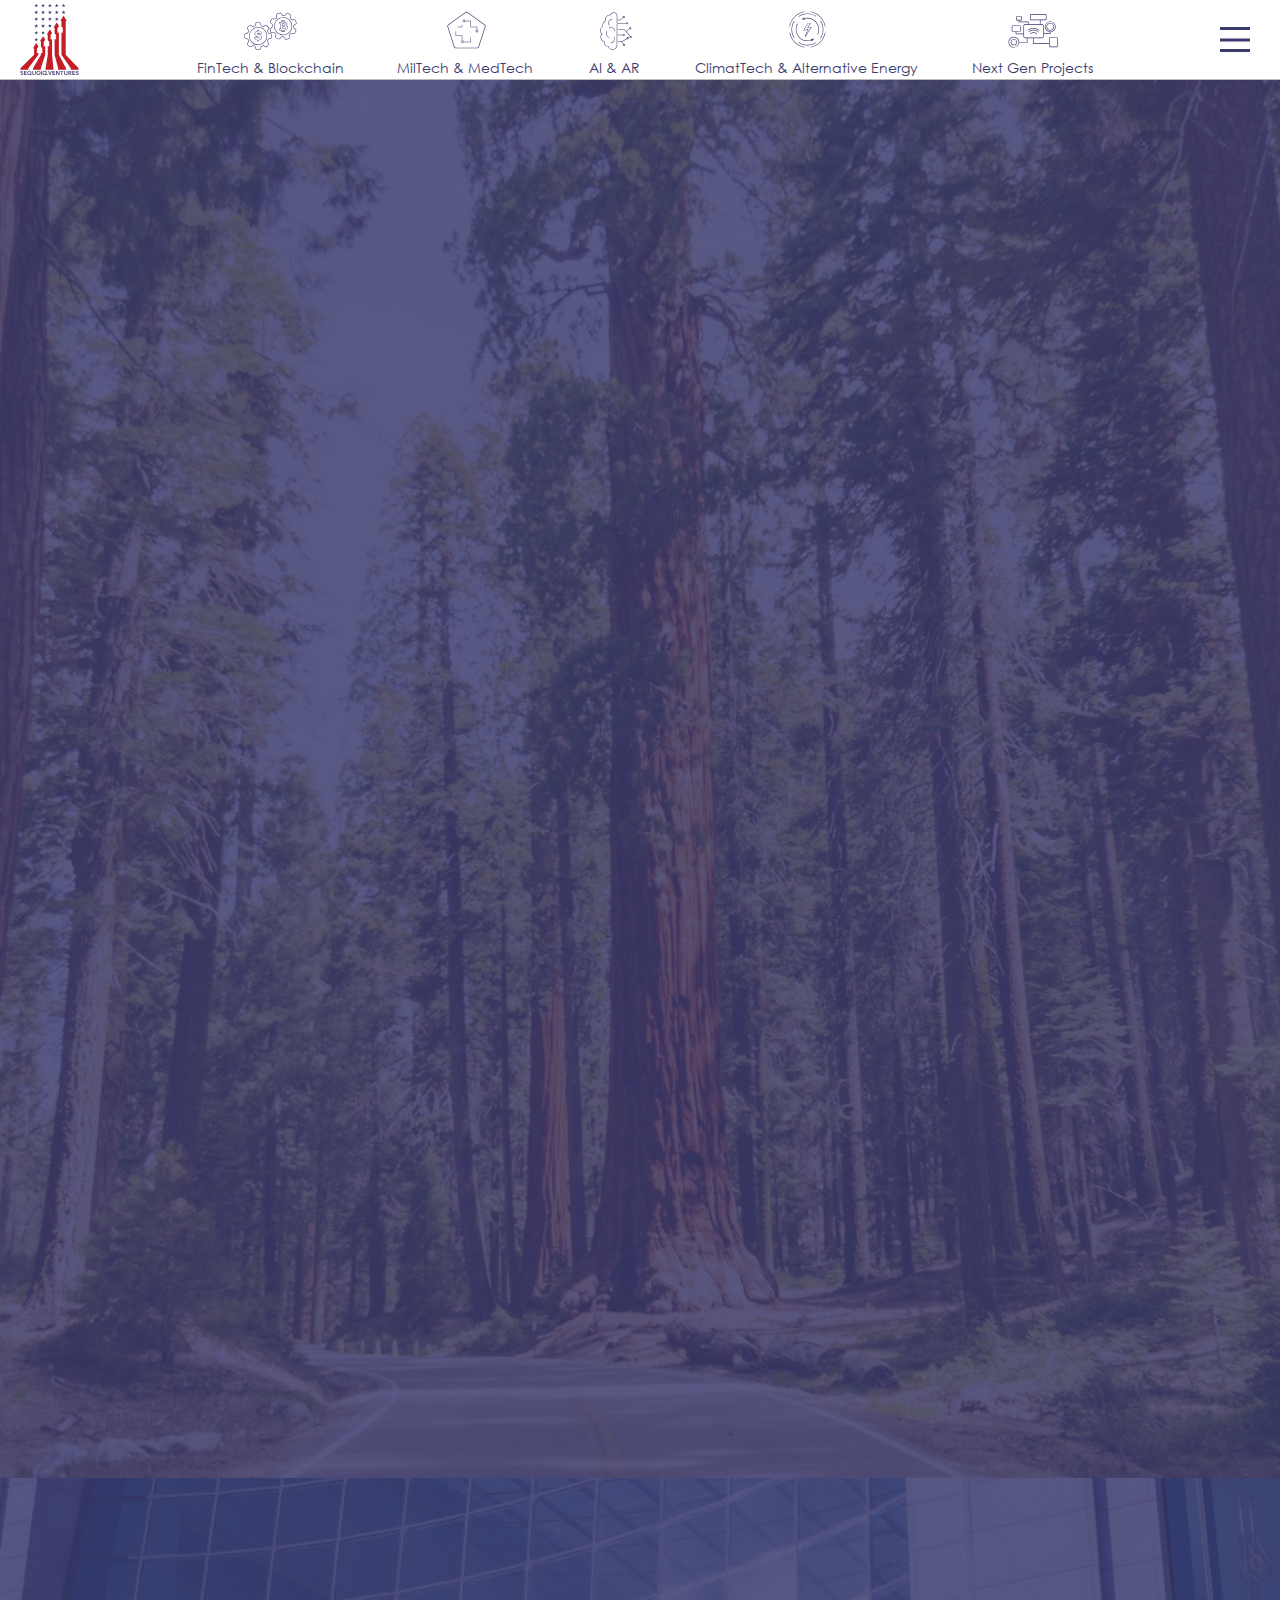
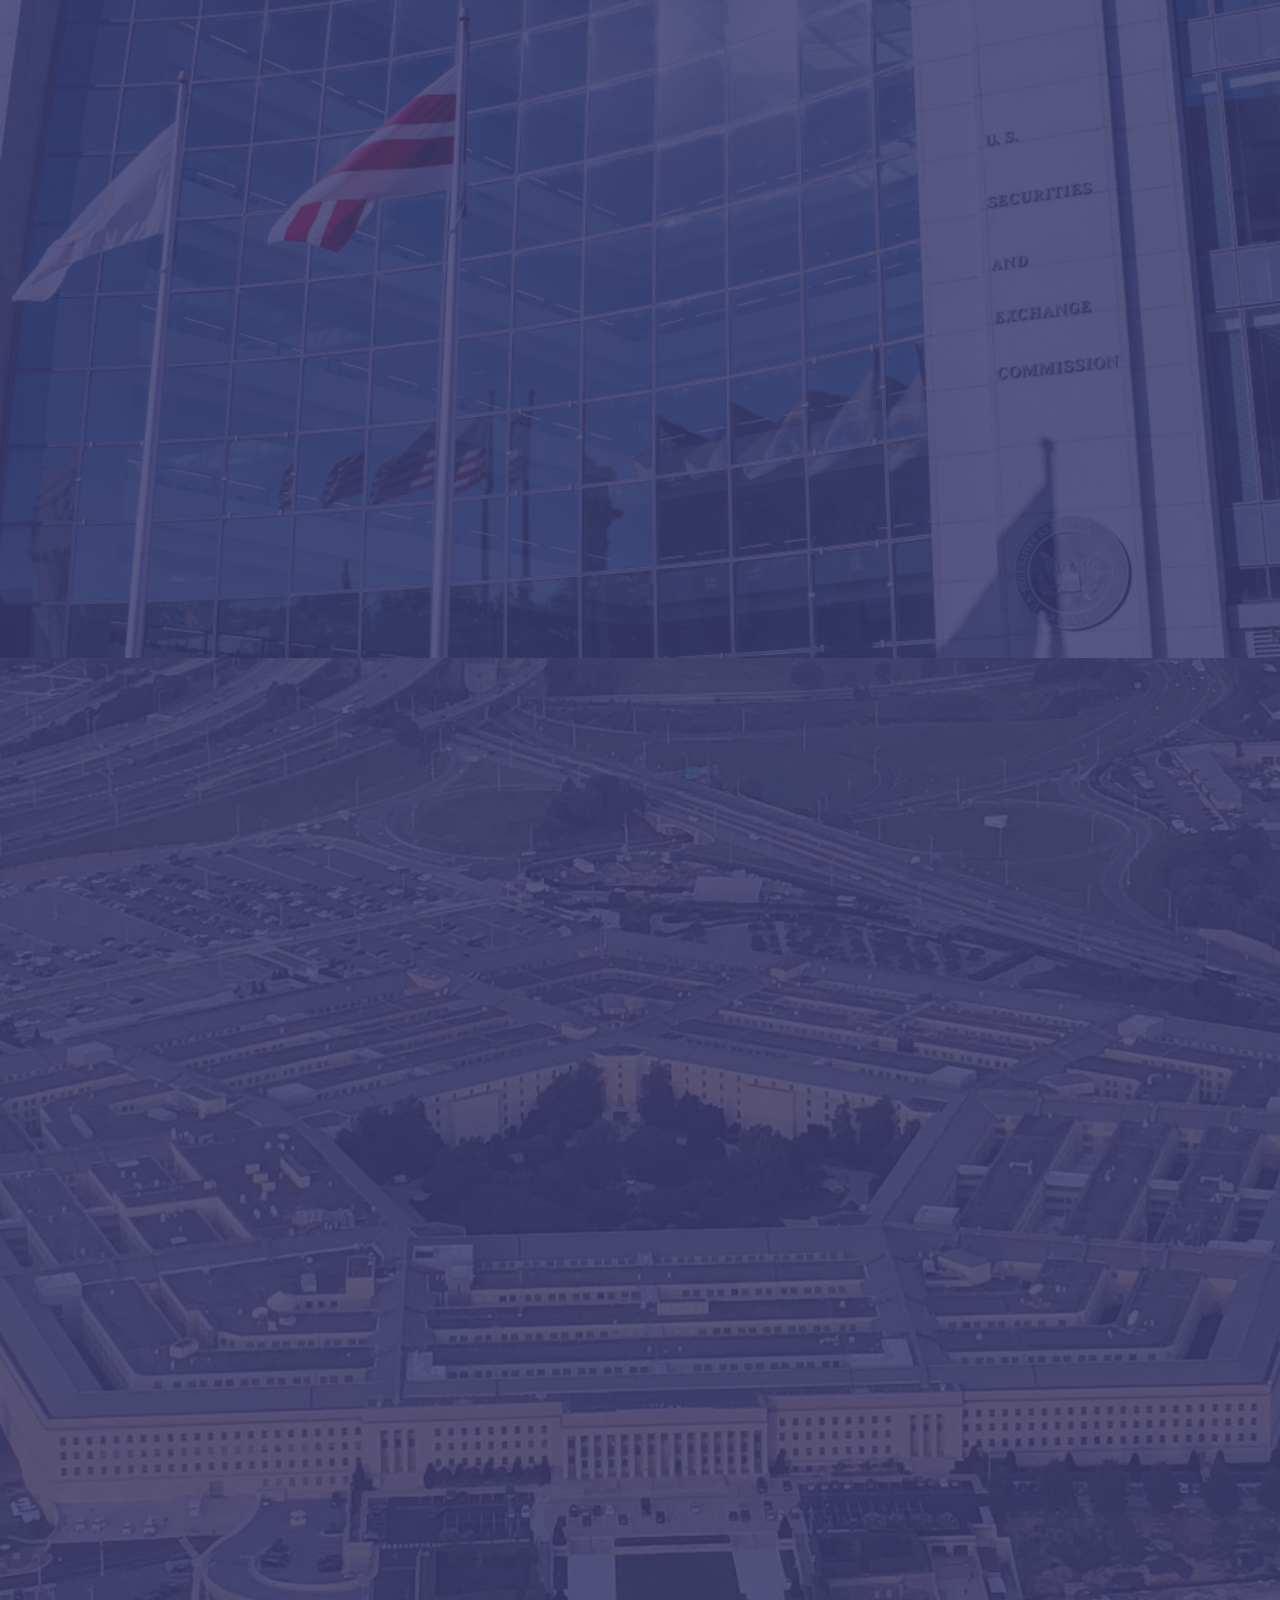
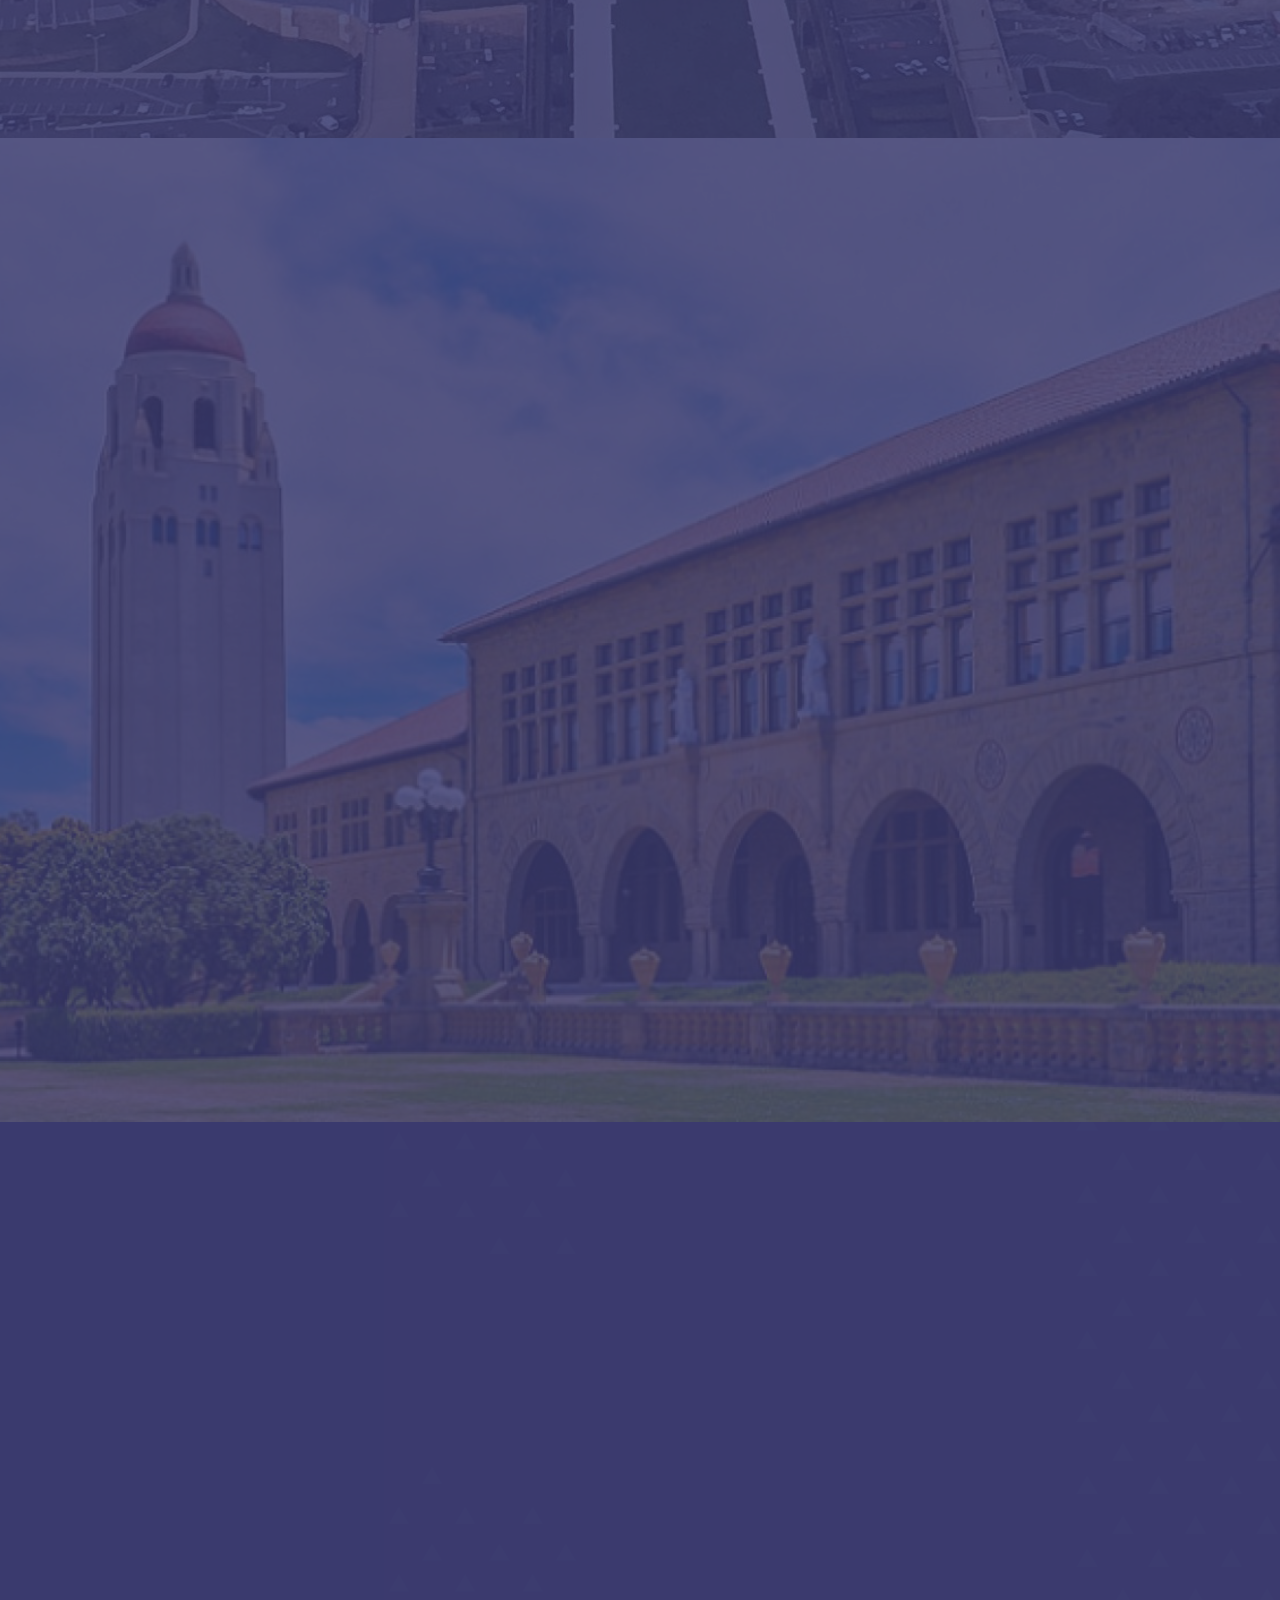
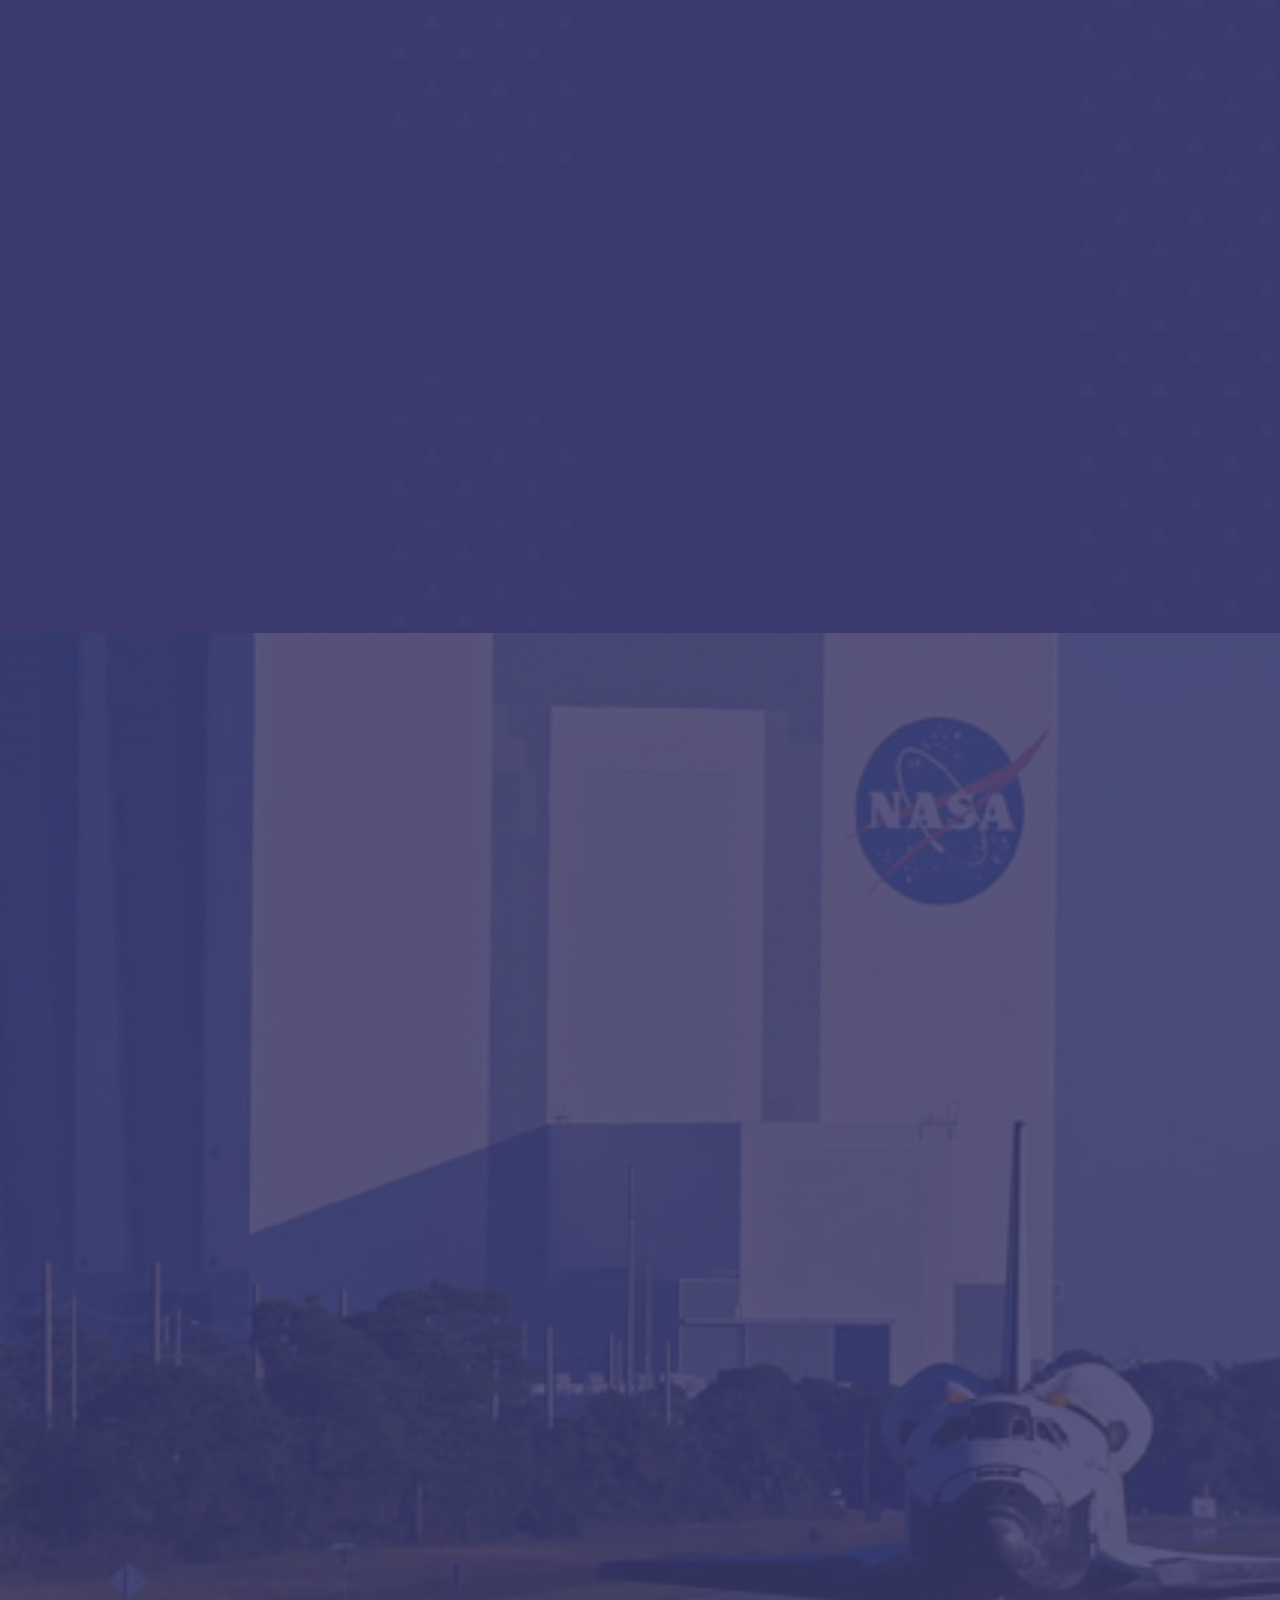
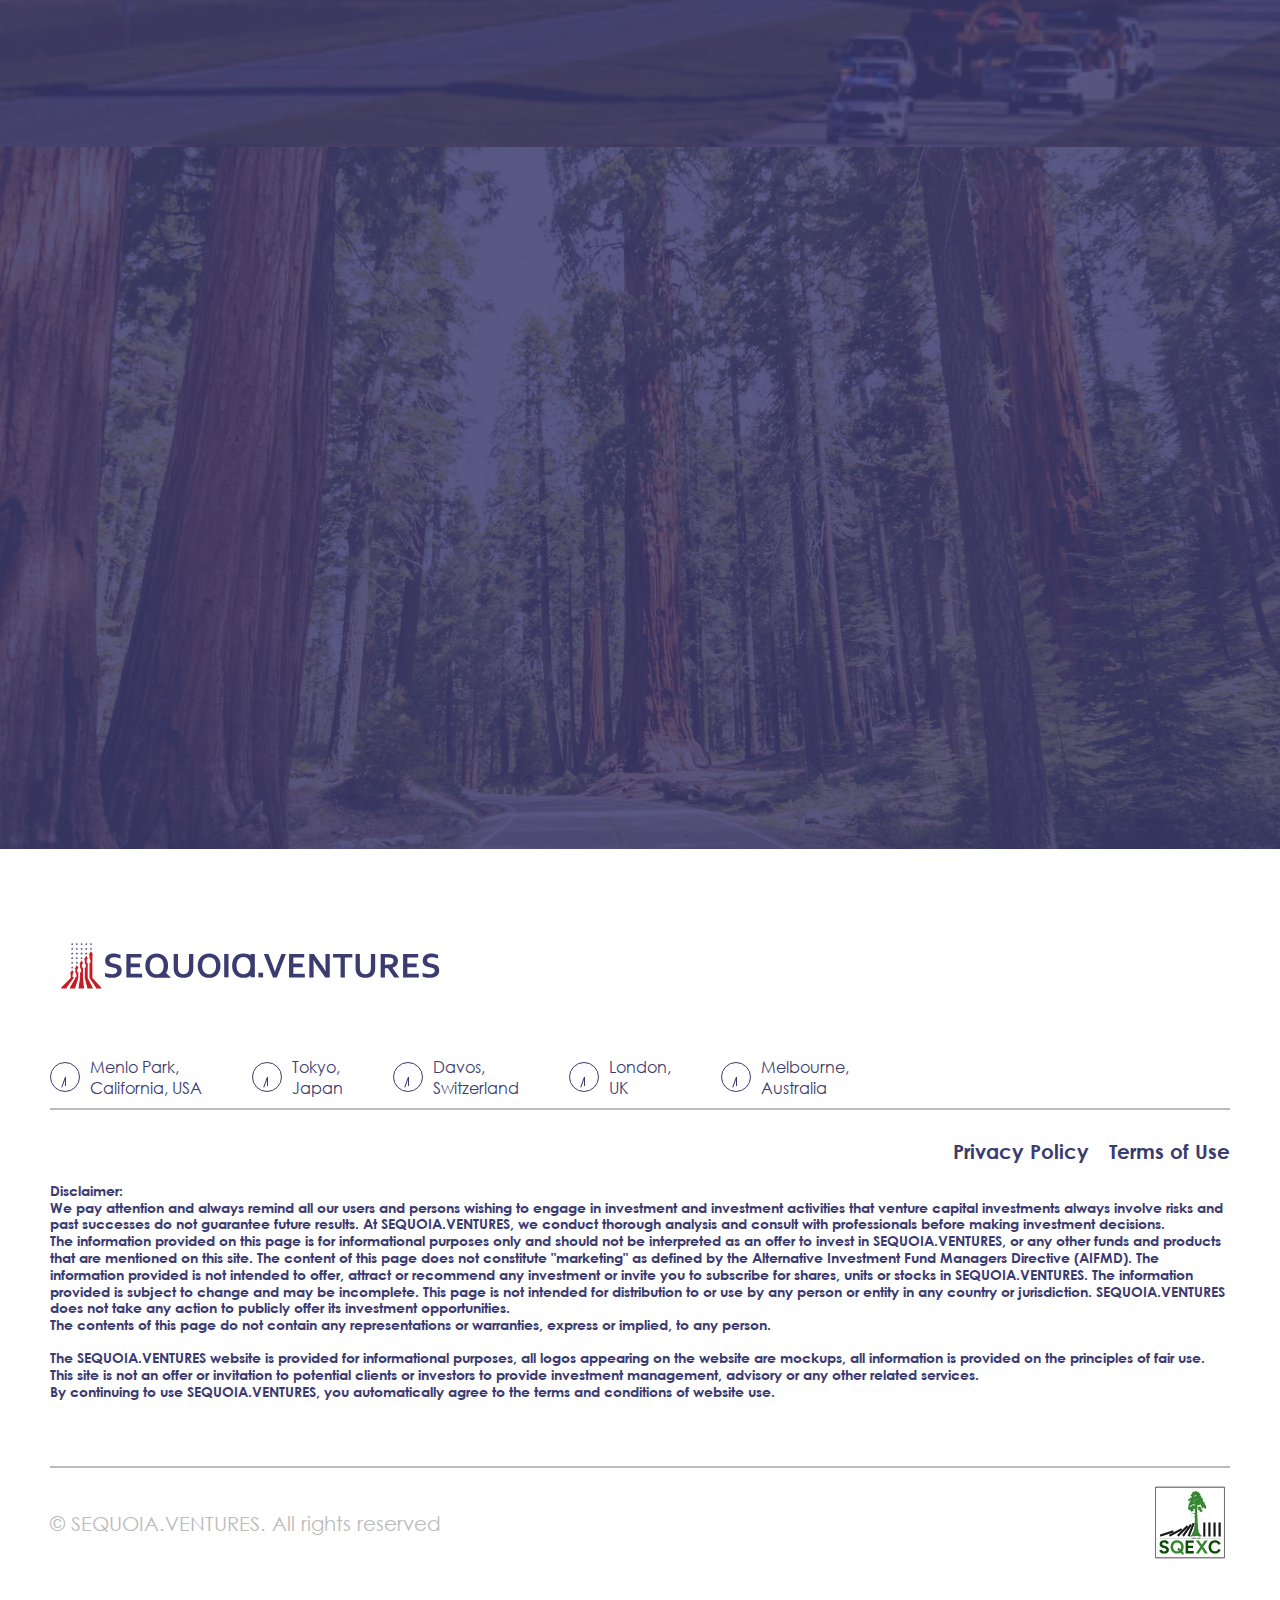
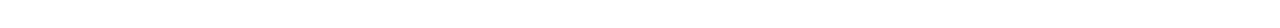
==== index.html @ 162b8d9d "fixed anchor / mobile-logo/ and red lines" ====
<!DOCTYPE html>
<html lang="en">

<head>
    <meta charset="UTF-8">
    <meta name="viewport" content="width=device-width, initial-scale=1.0">
    <title>Sequoia.Ventures</title>
    <link rel="stylesheet" href="./style.css">
</head>

<body class="homePage">
    <div class="wrapper">
        <div id='burgerMenu' class="burger-menu">
            <ul class="burger-menu__list">
                <li class="burger-menu__item"><a href="./about.html">About</a></li>
                <li class="burger-menu__item"><a href="./">Home</a></li>
                <li class="burger-menu__item"><a href="./principles.html">Principles</a></li>
                <li class="burger-menu__item"><a href="./portfolio.html">Portfolio</a></li>
                <li class="burger-menu__item"><a href="./contact.html">Contact</a></li>
            </ul>
        </div>
        <div id="scrollBar">
            <span></span>
        </div>
        <header class="header">
            <div class="container">
                <a href='./index.html' class="header-logo">
                    <img class="header-logo__pc" src="./img/logo/logo_sequoia.ventures_1.svg" alt="logo">
                    <img class="header-logo__mobile" src="./img/logo/logo_sequoia.ventures.svg" alt="logo">
                </a>
                <div class="header-nav">
                    <ul class="header-nav__list">
                        <li class="header-nav__item header-fintech">
                                <div class="header-nav__item_img">
                                    <?xml version="1.0" encoding="utf-8"?>
                                    <svg version="1.1" id="Слой_1" xmlns="http://www.w3.org/2000/svg"
                                        xmlns:xlink="http://www.w3.org/1999/xlink" x="0px" y="0px" viewBox="0 0 128 128"
                                        style="enable-background:new 0 0 128 128;" xml:space="preserve">
                                        <g>
                                            <g>
                                                <path class="st0" d="M35.4,55.87c-0.01,0-0.01,0-0.02,0c-5.73,0-11.08,2.17-15.06,6.11c-3.99,3.95-6.19,9.25-6.2,14.94
                                                c0,5.6,2.18,10.87,6.16,14.84c3.97,3.97,9.25,6.16,14.85,6.16l0,0c11.61,0,21.05-9.42,21.05-21
                                                C56.18,65.32,46.86,55.88,35.4,55.87z M35.12,96.64c-5.26,0-10.22-2.05-13.95-5.78c-3.73-3.73-5.78-8.68-5.78-13.94
                                                c0-5.34,2.07-10.32,5.82-14.03c3.75-3.7,8.78-5.74,14.17-5.74c0.01,0,0.01,0,0.02,0c10.76,0.01,19.51,8.88,19.5,19.77
                                                C54.9,87.79,46.02,96.64,35.12,96.64z" />
                                                <path class="st0"
                                                    d="M65.71,71.38c-0.91-0.28-1.82-0.57-2.73-0.85c-1.02-0.33-2.05-0.65-3.08-0.96c-0.28-0.08-0.41-0.19-0.56-0.61
                                                c-0.53-1.44-1.01-2.6-1.51-3.63c-0.14-0.3-0.14-0.45,0.01-0.74c0.93-1.75,1.83-3.51,2.77-5.33c0.1-0.2,0.19-0.41,0.29-0.64
                                                l0.28-0.65l-0.19-0.29c-0.06-0.09-0.12-0.19-0.17-0.28c-0.14-0.25-0.31-0.52-0.54-0.76c-0.78-0.79-1.57-1.58-2.36-2.37
                                                c-0.82-0.81-1.63-1.63-2.44-2.45c-0.79-0.8-1.66-0.93-2.66-0.39s-2.02,1.06-3.03,1.58c-0.79,0.4-1.58,0.81-2.37,1.22
                                                c-0.26,0.14-0.41,0.14-0.69,0.01c-1.2-0.55-2.44-1.06-3.69-1.53c-0.34-0.13-0.46-0.25-0.55-0.53c-0.35-1.16-0.72-2.31-1.08-3.46
                                                l-0.65-2.04c-0.49-1.56-0.91-1.87-2.49-1.88c-2.14-0.01-4.27-0.01-6.4,0c-1.4,0-1.85,0.34-2.28,1.72l-0.54,1.71
                                                c-0.41,1.29-0.82,2.58-1.22,3.88c-0.1,0.34-0.24,0.49-0.57,0.61c-1.18,0.43-2.38,0.93-3.69,1.53c-0.32,0.15-0.46,0.13-0.69,0.01
                                                c-0.86-0.46-1.72-0.91-2.58-1.36c-0.96-0.5-1.92-1-2.87-1.51c-1.15-0.62-1.98-0.17-2.47,0.31c-1.54,1.53-3.07,3.06-4.6,4.59
                                                L9.92,56.7c-0.69,0.69-0.8,1.52-0.34,2.39c1.18,2.22,2.06,3.92,2.84,5.53c0.07,0.14,0.08,0.47-0.01,0.73
                                                c-0.43,1.18-0.94,2.42-1.52,3.67c-0.1,0.22-0.32,0.43-0.45,0.48c-1.51,0.52-3.04,0.99-4.57,1.47l-1.13,0.35
                                                c-1.35,0.42-1.72,0.91-1.73,2.28c0,0.82,0,1.63,0,2.45c0,1.39,0.01,2.79-0.02,4.18c-0.02,1.16,0.52,1.89,1.64,2.22
                                                c0.94,0.28,1.88,0.58,2.82,0.88c0.92,0.29,1.83,0.59,2.76,0.86c0.43,0.13,0.61,0.3,0.75,0.72c0.45,1.3,1,2.53,1.48,3.55
                                                c0.13,0.29,0.13,0.44,0,0.69c-0.41,0.76-0.8,1.53-1.2,2.3c-0.53,1.03-1.06,2.07-1.62,3.09C9.08,95.56,9.2,96.43,10,97.22
                                                c1.61,1.58,3.21,3.18,4.79,4.8c0.8,0.83,1.7,0.95,2.73,0.39c1.55-0.85,3.29-1.74,5.45-2.81c0.1-0.05,0.35-0.06,0.5-0.01
                                                c1.3,0.5,2.59,1.04,3.82,1.6c0.2,0.09,0.39,0.29,0.43,0.4c0.65,1.92,1.28,3.88,1.86,5.85c0.32,1.09,1.01,1.58,2.16,1.6
                                                c2.29-0.03,4.58-0.03,6.86,0c0.01,0,0.03,0,0.04,0c1.07,0,1.74-0.51,2.06-1.56c0.69-2.3,1.28-4.16,1.86-5.85
                                                c0.04-0.13,0.26-0.36,0.47-0.46c0.6-0.28,1.21-0.53,1.82-0.78c0.63-0.26,1.26-0.51,1.88-0.8c0.28-0.13,0.41-0.12,0.68,0.02
                                                c1.41,0.75,2.83,1.48,4.25,2.21l0.95,0.49c1.41,0.73,1.96,0.64,3.08-0.48c0.67-0.67,1.33-1.34,1.99-2.01
                                                c0.85-0.87,1.7-1.73,2.57-2.59c0.81-0.79,0.94-1.66,0.41-2.65c-0.97-1.79-1.91-3.62-2.81-5.46c-0.06-0.11-0.06-0.42,0.03-0.65
                                                c0.22-0.6,0.47-1.2,0.72-1.79c0.26-0.62,0.52-1.24,0.75-1.87c0.13-0.35,0.26-0.48,0.59-0.58c0.89-0.27,1.78-0.55,2.66-0.83
                                                c1.02-0.33,2.04-0.65,3.07-0.95c1.07-0.32,1.59-1,1.58-2.09c-0.02-2.31-0.02-4.63,0-6.94C67.26,72.38,66.74,71.69,65.71,71.38z
                                                M65.32,81.22c-1.03,0.31-2.06,0.63-3.09,0.96c-0.88,0.28-1.76,0.56-2.64,0.83c-0.72,0.22-1.15,0.64-1.42,1.37
                                                c-0.22,0.61-0.48,1.21-0.73,1.81c-0.26,0.61-0.51,1.22-0.74,1.84c-0.17,0.45-0.23,1.14,0.02,1.65c0.9,1.85,1.85,3.7,2.83,5.51
                                                c0.27,0.49,0.23,0.73-0.18,1.13c-0.87,0.86-1.73,1.73-2.59,2.6c-0.66,0.67-1.32,1.34-1.98,2c-0.71,0.71-0.71,0.71-1.6,0.25
                                                l-0.95-0.49c-1.41-0.73-2.83-1.45-4.23-2.2c-0.62-0.33-1.17-0.34-1.81-0.05c-0.6,0.28-1.21,0.53-1.82,0.78
                                                c-0.63,0.26-1.26,0.51-1.88,0.8c-0.43,0.2-0.95,0.65-1.14,1.2c-0.59,1.71-1.18,3.58-1.88,5.9c-0.15,0.51-0.31,0.66-0.87,0.65
                                                c-1.15-0.01-2.3-0.02-3.45-0.02s-2.3,0.01-3.44,0.02c-0.01,0-0.02,0-0.03,0c-0.53,0-0.74-0.16-0.89-0.69
                                                c-0.59-1.98-1.22-3.96-1.88-5.9c-0.18-0.52-0.68-0.95-1.1-1.14c-1.26-0.58-2.56-1.13-3.89-1.64c-0.47-0.18-1.09-0.15-1.52,0.06
                                                c-2.18,1.08-3.93,1.98-5.5,2.84c-0.53,0.29-0.8,0.25-1.2-0.16c-1.58-1.63-3.19-3.23-4.81-4.82c-0.39-0.38-0.42-0.64-0.15-1.15
                                                c0.56-1.03,1.1-2.07,1.63-3.11c0.39-0.76,0.79-1.53,1.19-2.29c0.32-0.61,0.33-1.17,0.03-1.82c-0.46-1-1-2.19-1.43-3.44
                                                c-0.28-0.8-0.77-1.27-1.59-1.52c-0.92-0.27-1.83-0.57-2.74-0.86c-0.95-0.3-1.89-0.6-2.84-0.89c-0.57-0.17-0.74-0.4-0.73-0.98
                                                c0.02-1.4,0.02-2.8,0.02-4.2c0-0.81,0-1.63,0-2.44c0-0.81,0-0.81,0.83-1.07l1.13-0.35c1.54-0.48,3.08-0.96,4.61-1.48
                                                c0.54-0.19,0.99-0.71,1.19-1.15c0.59-1.28,1.11-2.55,1.55-3.77c0.17-0.47,0.23-1.18-0.03-1.72c-0.79-1.62-1.67-3.34-2.86-5.58
                                                c-0.21-0.39-0.18-0.6,0.11-0.89l0.44-0.44c1.53-1.53,3.06-3.06,4.59-4.59c0.26-0.26,0.49-0.35,0.97-0.09
                                                C17.79,53,18.75,53.5,19.72,54c0.86,0.45,1.72,0.89,2.57,1.35c0.6,0.32,1.16,0.33,1.82,0.03c1.28-0.58,2.45-1.07,3.6-1.49
                                                c0.71-0.26,1.13-0.7,1.35-1.43c0.39-1.29,0.8-2.58,1.21-3.86l0.54-1.71c0.26-0.82,0.26-0.82,1.07-0.83c2.13-0.01,4.27-0.01,6.4,0
                                                c0.97,0,0.97,0,1.28,0.98l0.65,2.05c0.36,1.15,0.73,2.3,1.08,3.45c0.2,0.67,0.61,1.09,1.32,1.36c1.22,0.45,2.43,0.96,3.6,1.49
                                                c0.65,0.3,1.21,0.28,1.82-0.04c0.78-0.41,1.57-0.81,2.35-1.22c1.02-0.52,2.04-1.05,3.05-1.59c0.5-0.27,0.76-0.24,1.15,0.16
                                                c0.81,0.83,1.63,1.64,2.45,2.46c0.78,0.78,1.57,1.57,2.35,2.36c0.13,0.13,0.24,0.32,0.35,0.52c0.01,0.01,0.02,0.03,0.02,0.04
                                                l-0.02,0.04c-0.08,0.2-0.16,0.38-0.28,0.61c-0.9,1.75-1.81,3.51-2.73,5.25c-0.34,0.65-0.35,1.23-0.03,1.89
                                                c0.48,0.99,0.94,2.11,1.46,3.51c0.2,0.54,0.52,1.13,1.39,1.39c1.02,0.31,2.04,0.63,3.06,0.95c0.91,0.29,1.83,0.58,2.75,0.86
                                                c0.5,0.15,0.64,0.33,0.64,0.8c-0.02,2.32-0.02,4.64,0.01,6.97C65.99,80.88,65.84,81.07,65.32,81.22z" />
                                                <path class="st0"
                                                    d="M40.52,73.63c-1-0.41-2.65-0.88-4.92-1.4c-1.29-0.3-1.53-0.51-1.55-0.53c-0.12-0.12-0.18-0.26-0.18-0.44
                                                c0-0.25,0-0.78,1.41-0.78c1.31,0,2.14,0.56,2.56,1.71l0.17,0.47l5.73-1.86l0.12-0.04l-0.18-0.5c-1.05-2.97-3.25-4.74-6.54-5.25
                                                v-2.77h-4.02v2.85c-1.97,0.38-3.48,1.21-4.49,2.46c-1.08,1.33-1.62,2.88-1.62,4.6c0,1.57,0.5,2.98,1.49,4.19
                                                c1,1.23,3.23,2.19,6.8,2.95c0.99,0.21,1.43,0.42,1.62,0.56c0.21,0.15,0.3,0.34,0.3,0.62c0,0.18,0,0.74-1.69,0.74
                                                c-1.64,0-2.63-0.69-3.03-2.11l-0.13-0.46l-6.46,1.25l0.14,0.54c0.98,3.7,3.36,5.88,7.06,6.48v2.87h4.02v-2.86
                                                c2.1-0.32,3.8-1.11,5.05-2.34c1.36-1.34,2.04-3.02,2.04-5c0-1.41-0.36-2.66-1.06-3.71C42.48,74.83,41.58,74.08,40.52,73.63z
                                                M36.11,86.01v2.74h-1.95v-2.74l-0.45-0.06c-3.37-0.42-5.5-2.13-6.49-5.25l4.44-0.86c0.62,1.6,1.92,2.42,3.88,2.42
                                                c2.25,0,2.73-0.97,2.73-1.78c0-0.61-0.25-1.11-0.73-1.46c-0.4-0.29-1.06-0.53-2.02-0.73c-3.29-0.7-5.38-1.57-6.22-2.59
                                                c-0.84-1.02-1.26-2.21-1.26-3.54c0-1.48,0.47-2.81,1.39-3.95s2.36-1.87,4.28-2.17l0.44-0.07v-2.69h1.95v2.65l0.46,0.05
                                                c2.97,0.34,4.92,1.7,5.95,4.13l-3.9,1.27c-0.63-1.28-1.75-1.93-3.34-1.93c-2.13,0-2.45,1.13-2.45,1.81c0,0.45,0.16,0.84,0.48,1.17
                                                c0.21,0.22,0.62,0.48,2.06,0.82c2.21,0.5,3.81,0.96,4.76,1.35c0.88,0.36,1.62,0.99,2.2,1.86c0.59,0.87,0.88,1.93,0.88,3.13
                                                c0,1.71-0.57,3.11-1.74,4.26c-1.17,1.16-2.82,1.87-4.9,2.11L36.11,86.01z" />
                                                <path class="st0" d="M118.84,53.12c0-0.33,0.06-0.47,0.32-0.67c1.58-1.19,3.15-2.4,4.78-3.65c0.18-0.14,0.35-0.29,0.53-0.46
                                                l0.53-0.47l-0.05-0.34c-0.02-0.11-0.03-0.22-0.04-0.33c-0.03-0.28-0.06-0.6-0.17-0.92c-0.37-1.05-0.75-2.1-1.13-3.14
                                                c-0.39-1.08-0.79-2.17-1.17-3.25c-0.37-1.06-1.11-1.54-2.24-1.48c-1.14,0.06-2.27,0.1-3.41,0.14c-0.89,0.03-1.78,0.06-2.66,0.1
                                                c-0.29,0.01-0.43-0.05-0.63-0.29c-0.85-1.01-1.76-2-2.69-2.95c-0.25-0.26-0.31-0.42-0.27-0.72c0.17-1.2,0.33-2.4,0.49-3.6
                                                l0.28-2.12c0.22-1.62-0.03-2.08-1.46-2.76c-1.93-0.91-3.86-1.82-5.8-2.72c-1.27-0.59-1.82-0.48-2.8,0.58l-1.21,1.31
                                                c-0.92,0.99-1.84,1.99-2.75,2.99c-0.24,0.27-0.42,0.34-0.78,0.31c-1.25-0.11-2.55-0.17-3.99-0.19c-0.35,0-0.47-0.08-0.63-0.28
                                                c-0.58-0.78-1.17-1.55-1.76-2.33c-0.66-0.86-1.31-1.72-1.95-2.59c-0.78-1.06-1.72-1-2.37-0.77c-2.04,0.73-4.08,1.47-6.11,2.2
                                                l-0.58,0.21c-0.91,0.33-1.37,1.03-1.32,2.02c0.13,2.51,0.2,4.43,0.22,6.21c0,0.16-0.13,0.46-0.32,0.65
                                                c-0.89,0.89-1.88,1.79-2.93,2.68c-0.18,0.16-0.47,0.26-0.61,0.24c-1.59-0.17-3.18-0.39-4.76-0.61l-1.18-0.16
                                                c-1.4-0.19-1.95,0.1-2.53,1.33c-0.35,0.74-0.69,1.48-1.04,2.22c-0.59,1.26-1.18,2.53-1.79,3.78c-0.51,1.04-0.33,1.93,0.54,2.71
                                                c0.73,0.66,1.46,1.33,2.18,2c0.71,0.66,1.41,1.31,2.13,1.95c0.34,0.3,0.42,0.53,0.38,0.97c-0.14,1.37-0.17,2.71-0.17,3.85
                                                c0,0.32-0.06,0.45-0.29,0.62c-0.69,0.52-1.38,1.05-2.06,1.57c-0.92,0.71-1.84,1.42-2.78,2.11c-0.93,0.68-1.19,1.52-0.8,2.57
                                                c0.79,2.12,1.56,4.25,2.3,6.38c0.38,1.09,1.13,1.58,2.3,1.51c1.77-0.11,3.71-0.18,6.13-0.23c0.11,0,0.35,0.09,0.46,0.2
                                                c0.97,1,1.9,2.04,2.77,3.07c0.14,0.17,0.23,0.43,0.22,0.54c-0.22,2.01-0.49,4.06-0.8,6.08c-0.17,1.12,0.24,1.86,1.28,2.37
                                                c2.08,0.95,4.15,1.92,6.21,2.92c0.01,0.01,0.03,0.01,0.04,0.02c0.97,0.45,1.8,0.28,2.52-0.54c1.6-1.79,2.93-3.22,4.17-4.5
                                                c0.1-0.1,0.39-0.22,0.62-0.21c0.66,0,1.32,0.04,1.98,0.07c0.68,0.03,1.36,0.07,2.04,0.07c0.31,0,0.42,0.06,0.6,0.3
                                                c0.96,1.28,1.93,2.55,2.91,3.81l0.65,0.84c0.97,1.25,1.5,1.41,3,0.87c0.89-0.32,1.77-0.65,2.66-0.97
                                                c1.14-0.42,2.28-0.85,3.42-1.25c1.07-0.38,1.56-1.1,1.49-2.23c-0.12-2.03-0.2-4.09-0.22-6.13c0-0.13,0.13-0.41,0.3-0.57
                                                c0.46-0.45,0.94-0.88,1.42-1.32c0.5-0.45,1-0.9,1.48-1.37c0.27-0.26,0.44-0.33,0.78-0.28c0.92,0.14,1.84,0.26,2.76,0.38
                                                c1.06,0.14,2.12,0.28,3.18,0.44c1.11,0.17,1.86-0.23,2.32-1.22c0.96-2.1,1.95-4.2,2.94-6.29c0.45-0.93,0.27-1.77-0.53-2.49
                                                c-0.71-0.64-1.41-1.28-2.11-1.93c-0.79-0.73-1.58-1.46-2.38-2.18c-0.22-0.2-0.29-0.34-0.25-0.79
                                                C118.8,55.51,118.85,54.26,118.84,53.12z M118.07,58.78c0.8,0.71,1.58,1.44,2.36,2.16c0.7,0.65,1.41,1.3,2.12,1.95
                                                c0.39,0.35,0.44,0.57,0.23,1c-1,2.09-1.99,4.2-2.95,6.31c-0.21,0.46-0.43,0.57-0.97,0.49c-1.07-0.16-2.14-0.3-3.21-0.44
                                                c-0.92-0.12-1.83-0.24-2.74-0.37c-0.74-0.11-1.32,0.09-1.87,0.63c-0.46,0.46-0.95,0.9-1.43,1.33c-0.49,0.44-0.98,0.89-1.46,1.35
                                                c-0.34,0.34-0.69,0.93-0.68,1.5c0.03,2.06,0.11,4.14,0.23,6.19c0.03,0.56-0.11,0.76-0.64,0.95c-1.15,0.41-2.3,0.83-3.45,1.26
                                                c-0.88,0.33-1.76,0.65-2.64,0.97c-0.94,0.34-0.95,0.34-1.56-0.45l-0.65-0.84c-0.97-1.26-1.94-2.52-2.9-3.79
                                                c-0.42-0.56-0.92-0.81-1.62-0.81c-0.66,0-1.32-0.04-1.98-0.07c-0.68-0.03-1.36-0.07-2.04-0.07c-0.48,0-1.14,0.18-1.54,0.6
                                                c-1.26,1.3-2.59,2.74-4.2,4.54c-0.36,0.4-0.56,0.47-1.06,0.22c-1.03-0.5-2.07-1-3.11-1.48c-1.04-0.49-2.08-0.97-3.13-1.45
                                                c-0.01,0-0.02-0.01-0.03-0.01c-0.48-0.23-0.6-0.46-0.52-1c0.31-2.04,0.58-4.1,0.8-6.14c0.06-0.54-0.22-1.15-0.51-1.5
                                                c-0.89-1.05-1.84-2.11-2.83-3.13c-0.35-0.36-0.92-0.6-1.4-0.59c-2.44,0.05-4.4,0.12-6.19,0.23c-0.6,0.04-0.83-0.11-1.02-0.66
                                                c-0.74-2.15-1.52-4.28-2.31-6.41c-0.19-0.51-0.11-0.76,0.36-1.1c0.94-0.69,1.87-1.41,2.8-2.12c0.68-0.52,1.36-1.05,2.05-1.56
                                                c0.55-0.41,0.8-0.92,0.8-1.64c0.01-1.1,0.03-2.4,0.17-3.72c0.09-0.85-0.16-1.48-0.8-2.05c-0.71-0.64-1.41-1.29-2.11-1.94
                                                c-0.73-0.68-1.46-1.35-2.2-2.01c-0.44-0.4-0.5-0.68-0.24-1.2c0.61-1.26,1.21-2.53,1.8-3.8c0.34-0.74,0.69-1.48,1.04-2.21
                                                s0.35-0.73,1.21-0.62l1.17,0.16c1.6,0.22,3.2,0.44,4.8,0.62c0.57,0.06,1.2-0.22,1.57-0.53c1.08-0.91,2.09-1.84,3.01-2.75
                                                c0.35-0.35,0.71-0.97,0.7-1.57c-0.02-1.8-0.09-3.74-0.22-6.26c-0.02-0.44,0.09-0.62,0.48-0.76l0.58-0.21
                                                c2.04-0.74,4.07-1.47,6.11-2.2c0.35-0.12,0.59-0.11,0.92,0.33c0.65,0.87,1.31,1.74,1.97,2.6c0.59,0.77,1.17,1.54,1.75,2.31
                                                c0.41,0.54,0.91,0.79,1.64,0.8c1.4,0.01,2.68,0.07,3.89,0.18c0.76,0.07,1.32-0.16,1.83-0.72c0.9-1,1.82-1.99,2.74-2.98l1.22-1.32
                                                c0.59-0.64,0.59-0.64,1.32-0.29c1.93,0.9,3.86,1.81,5.79,2.72c0.88,0.42,0.88,0.42,0.74,1.43l-0.28,2.13
                                                c-0.16,1.19-0.32,2.39-0.49,3.58c-0.1,0.7,0.09,1.25,0.62,1.79c0.91,0.93,1.79,1.9,2.63,2.88c0.46,0.54,0.97,0.77,1.66,0.74
                                                c0.88-0.04,1.76-0.07,2.64-0.1c1.15-0.04,2.29-0.08,3.44-0.14c0.57-0.03,0.79,0.11,0.97,0.63c0.38,1.09,0.78,2.18,1.17,3.27
                                                c0.38,1.04,0.76,2.09,1.13,3.13c0.06,0.17,0.08,0.39,0.1,0.62c0,0.02,0,0.03,0,0.05l-0.03,0.03c-0.16,0.14-0.3,0.27-0.51,0.44
                                                c-1.56,1.2-3.13,2.41-4.7,3.6c-0.59,0.44-0.84,0.96-0.83,1.7c0.01,1.1-0.04,2.31-0.17,3.8C117.35,57.51,117.39,58.17,118.07,58.78
                                                z" />
                                                <path class="st0" d="M102.55,35.02c-0.01,0-0.01-0.01-0.02-0.01c-5.19-2.43-10.95-2.74-16.23-0.87
                                                c-5.29,1.88-9.54,5.75-11.95,10.89c-2.38,5.07-2.64,10.77-0.73,16.05c1.91,5.28,5.75,9.5,10.83,11.88l0,0
                                                c10.51,4.93,23.06,0.41,27.98-10.07C117.35,52.41,112.92,39.9,102.55,35.02z M111.27,62.36c-4.62,9.85-16.42,14.09-26.29,9.46
                                                c-4.77-2.24-8.38-6.2-10.17-11.16s-1.55-10.32,0.69-15.08c2.27-4.83,6.26-8.47,11.23-10.23c4.97-1.76,10.39-1.47,15.27,0.82
                                                c0.01,0,0.01,0.01,0.02,0.01C111.75,40.75,115.9,52.5,111.27,62.36z" />
                                                <path class="st0" d="M96.9,60.33c0.2-0.06,0.39-0.13,0.58-0.2c1.37-0.54,2.03-1.53,1.93-2.87c-0.08-0.97-0.59-1.72-1.53-2.22
                                                c-0.49-0.26-1.04-0.44-1.74-0.56c-1.2-0.21-2.41-0.19-3.6-0.17h-0.28c-0.33,0.01-0.67,0.2-0.67,0.72v2.3c0,0.86,0,1.72-0.01,2.59
                                                c0,0.1,0,0.39,0.22,0.6c0.15,0.14,0.35,0.2,0.58,0.18c0.06,0,0.12,0,0.17,0l0.21,0.01c0.18,0,0.35,0,0.53,0
                                                c1.04,0,2.16-0.03,3.29-0.29L96.9,60.33z M98.38,57.34c0.07,0.88-0.34,1.46-1.27,1.83c-0.17,0.07-0.34,0.12-0.54,0.18l-0.23,0.08
                                                c-1.13,0.25-2.27,0.27-3.55,0.25h-0.14c-0.01,0-0.02,0-0.03,0c0.01-0.78,0.01-1.55,0.01-2.33v-1.99c1.1-0.02,2.24-0.04,3.33,0.15
                                                c0.59,0.1,1.05,0.25,1.43,0.45C98.01,56.28,98.33,56.74,98.38,57.34z" />
                                                <path class="st0" d="M102.1,53.18c-0.24-0.13-0.49-0.24-0.72-0.33c0.35-0.28,0.62-0.59,0.83-0.95c0.81-1.38,0.89-2.9,0.23-4.52
                                                c-0.41-1.02-1.22-1.78-2.48-2.32c-0.85-0.36-1.78-0.59-3.02-0.73c0-0.54,0.01-1.08,0.01-1.62c0-0.55,0-1.1,0.01-1.66
                                                c0-0.09,0-0.36-0.21-0.56c-0.21-0.21-0.46-0.21-0.57-0.2c-0.7,0.01-1.31,0.01-1.89,0c-0.17,0-0.4,0.02-0.59,0.2
                                                c-0.22,0.21-0.21,0.5-0.21,0.59c0.01,0.84,0,1.68,0,2.52v0.57H93.3c-0.23,0-0.47,0-0.72,0.01c0-0.46,0.01-0.92,0.01-1.38v-0.25
                                                c0-0.5,0-1,0.01-1.5c0-0.09,0-0.36-0.21-0.57c-0.2-0.2-0.46-0.2-0.57-0.2c-0.62,0.01-1.26,0.01-1.91,0
                                                c-0.15,0.01-0.38,0.02-0.56,0.2c-0.22,0.21-0.22,0.5-0.21,0.59c0,0.79,0,1.59,0,2.38v0.81l-4.09-0.01c-0.57,0-0.8,0.23-0.8,0.79
                                                v0.7c0,0.45,0,0.91-0.01,1.36c-0.01,0.24,0.06,0.43,0.2,0.56c0.18,0.18,0.43,0.2,0.53,0.2h0.04h0.27c0.45,0,0.95-0.01,1.43,0.02
                                                c0.46,0.03,0.69,0.28,0.69,0.77l-0.02,10.47c0,0.4-0.08,0.49-0.48,0.5c-0.5,0.02-1,0-1.42-0.01c-0.46,0.02-0.76,0.26-0.82,0.68
                                                c-0.09,0.57-0.19,1.14-0.28,1.71l-0.12,0.68c-0.01,0.05-0.01,0.11-0.02,0.17l-0.06,0.63l0.64,0.03c0.07,0,0.12,0.01,0.18,0.01
                                                l1.06,0.01c1,0.01,2.01,0.01,3.04,0.02c0,0.41,0,0.81-0.01,1.22v0.34c0,0.57,0,1.15-0.01,1.72c0,0.15,0.02,0.38,0.21,0.56
                                                c0.21,0.2,0.48,0.2,0.56,0.2c0.33,0,0.66-0.01,0.99,0h0.9c0.56,0,0.79-0.23,0.8-0.8v-1.31c0-0.61,0-1.23,0-1.87
                                                c0.25,0.01,0.5,0.01,0.75,0.01h0.16v0.86c0,0.78,0,1.57-0.01,2.35c0,0.24,0.07,0.43,0.21,0.57c0.18,0.18,0.39,0.2,0.57,0.2
                                                c0.43-0.01,0.86,0,1.28,0h0.59c0.57,0,0.8-0.24,0.8-0.81l0.01-3.24c1.21-0.09,2.5-0.25,3.78-0.74c1.65-0.63,2.74-1.74,3.22-3.3
                                                c0.35-1.14,0.43-2.29,0.23-3.43C103.91,54.78,103.22,53.8,102.1,53.18z M93.7,62.61h-0.44c-0.32,0-0.63,0-0.98-0.02
                                                c-0.11,0-0.36,0-0.56,0.19c-0.14,0.14-0.21,0.33-0.21,0.58c0.01,0.87,0,1.75,0,2.62v0.59h-0.58c-0.26,0-0.53,0-0.8,0
                                                c0-0.48,0-0.96,0-1.44v-0.45c0-0.45,0-0.91,0.01-1.36c0-0.09,0-0.37-0.2-0.58c-0.21-0.21-0.48-0.21-0.58-0.21
                                                c-1.16,0-2.35-0.01-3.52-0.02h-0.5L85.43,62c0.07-0.44,0.15-0.88,0.22-1.33c0.49,0.01,0.9,0.01,1.28,0
                                                c0.94-0.03,1.48-0.58,1.48-1.53l0.02-10.47c0-1.04-0.63-1.74-1.65-1.81c-0.49-0.03-0.97-0.03-1.5-0.03c0-0.36,0-0.71,0-1.07V45.3
                                                l4.11,0.01h0.04c0.17,0,0.39-0.01,0.57-0.2c0.18-0.18,0.18-0.4,0.18-0.6v-0.78c0-0.79,0.01-1.58,0-2.4c0.42,0.01,0.86,0.01,1.38,0
                                                c0,0.41,0,0.82,0,1.23v0.24c0,0.55,0,1.1-0.01,1.65c0,0.09,0,0.38,0.21,0.59c0.2,0.19,0.45,0.19,0.57,0.19h0.03
                                                c0.32-0.01,0.63-0.01,0.95-0.02h0.44c0.55-0.01,0.78-0.24,0.78-0.8v-1.32c0-0.58,0-1.16,0-1.76c0.41,0.01,0.85,0.01,1.39,0
                                                c0,0.46,0,0.92,0,1.38v0.26c0,0.52,0,1.04-0.01,1.56c0,0.48,0.25,0.77,0.73,0.82c1.22,0.12,2.12,0.32,2.91,0.67
                                                c1.01,0.43,1.62,0.99,1.92,1.75c0.53,1.33,0.48,2.51-0.17,3.61c-0.23,0.4-0.59,0.73-1.13,1.04c-0.04,0.02-0.08,0.05-0.13,0.09
                                                l-0.92,0.63l1.09,0.38c0.04,0.01,0.08,0.03,0.11,0.04c0.14,0.06,0.28,0.11,0.42,0.16c0.3,0.12,0.59,0.23,0.85,0.37
                                                c0.83,0.46,1.34,1.2,1.52,2.19c0.17,0.97,0.11,1.96-0.2,2.94c-0.39,1.25-1.24,2.12-2.6,2.64c-1.21,0.46-2.49,0.6-3.68,0.69
                                                c-0.55,0.04-0.76,0.26-0.76,0.82l-0.01,3.21h-1.07h-0.31c0.01-0.78,0.01-1.56,0.01-2.34v-0.82C94.49,62.86,94.26,62.62,93.7,62.61
                                                z" />
                                                <path class="st0" d="M92.26,52.92c0.32,0.01,0.63,0.01,0.94,0.01c1.05,0,1.81-0.06,2.55-0.22l0.31-0.11
                                                c0.2-0.07,0.42-0.14,0.63-0.23c1.06-0.48,1.62-1.3,1.62-2.38c0-1.14-0.56-1.98-1.63-2.45c-0.33-0.14-0.7-0.26-1.09-0.34
                                                c-1.03-0.22-2.05-0.2-3.04-0.17l-0.27,0.01c-0.41,0.01-0.68,0.29-0.67,0.71c0,0.24,0,0.48,0,0.72L91.6,52.2
                                                c0,0.09-0.01,0.34,0.18,0.53C91.86,52.81,92.01,52.92,92.26,52.92z M92.63,51.89l0.01-3.83c0.95-0.02,1.84-0.04,2.73,0.15
                                                c0.33,0.07,0.63,0.16,0.9,0.28c0.69,0.3,1.01,0.78,1.01,1.5c0,0.68-0.32,1.12-1.01,1.44c-0.17,0.08-0.35,0.14-0.53,0.2l-0.23,0.08
                                                C94.63,51.89,93.78,51.91,92.63,51.89z" />
                                            </g>
                                        </g>
                                    </svg>
                                </div>
                                <span class="header-nav__item_text">FinTech & Blockchain</span>
                            </a></li>
                        <li class="header-nav__item header-miltech">
                                <div class="header-nav__item_img">
                                    <?xml version="1.0" encoding="utf-8"?>
                                    <svg version="1.1" id="Слой_1" xmlns="http://www.w3.org/2000/svg"
                                        xmlns:xlink="http://www.w3.org/1999/xlink" x="0px" y="0px" viewBox="0 0 128 128"
                                        style="enable-background:new 0 0 128 128;" xml:space="preserve">
                                        <rect x="-491.94" y="536.39" class="st0" width="595.28" height="222.88" />
                                        <g>
                                            <path class="st0"
                                                d="M45.28,56.62h11.26v-5.46h-1.15v4.31h-10.1l0.02,0.24c0.02,0.22,0.02,0.44-0.01,0.66L45.28,56.62z" />
                                            <path class="st0" d="M75.92,79.43l-0.27-0.05v10.76H59.56c0.01-0.09,0.03-0.17,0.03-0.26c0-1.68-1.37-3.05-3.04-3.05V75.74h-14.4
                                            V65.43l-0.37,0.04c-0.13,0.02-0.28,0.03-0.41,0.01c-0.04-0.01-0.08-0.01-0.12-0.01L41,65.45v11.44h14.4v10.17
                                            c-1.11,0.45-1.9,1.54-1.9,2.82c0,1.68,1.37,3.04,3.04,3.04c1.17,0,2.17-0.67,2.68-1.63H76.8V79.49l-0.22,0
                                            C76.35,79.49,76.13,79.47,75.92,79.43z M56.54,91.91c-1.13,0-2.04-0.92-2.04-2.04s0.92-2.05,2.04-2.05s2.04,0.92,2.04,2.05
                                            S57.67,91.91,56.54,91.91z" />
                                            <path class="st0"
                                                d="M108.72,50.23L69.19,21.52c-1.73-1.26-4.05-1.26-5.78,0L23.89,50.23c-1.73,1.26-2.45,3.47-1.79,5.5l15.1,46.46
                                            c0.66,2.03,2.54,3.4,4.68,3.4h48.85c2.14,0,4.02-1.37,4.68-3.4l15.1-46.46C111.16,53.7,110.45,51.49,108.72,50.23z M109.08,55.27
                                            l-15.1,46.46c-0.46,1.41-1.77,2.36-3.25,2.36H41.87c-1.49,0-2.79-0.95-3.25-2.36l-15.1-46.46c-0.46-1.41,0.04-2.95,1.24-3.82
                                            l39.52-28.72c1.2-0.87,2.82-0.87,4.02,0l39.52,28.72C109.04,52.32,109.54,53.85,109.08,55.27z" />
                                            <path class="st0" d="M91.2,62.44v-6.96H76.8v-14.4H63.48c-0.22-1.46-1.48-2.59-3-2.59c-1.68,0-3.04,1.37-3.04,3.04
                                            s1.37,3.05,3.04,3.05c1.44,0,2.64-1.01,2.96-2.35h12.21v14.4h14.4v5.82c-1.39,0.28-2.44,1.51-2.44,2.98c0,1.68,1.37,3.04,3.04,3.04
                                            s3.04-1.37,3.04-3.04C93.7,63.93,92.62,62.69,91.2,62.44z M60.48,43.58c-1.13,0-2.04-0.92-2.04-2.05c0-1.13,0.92-2.04,2.04-2.04
                                            s2.04,0.92,2.04,2.04C62.53,42.66,61.61,43.58,60.48,43.58z M90.66,67.47c-1.13,0-2.04-0.92-2.04-2.04s0.92-2.05,2.04-2.05
                                            s2.04,0.92,2.04,2.05S91.78,67.47,90.66,67.47z" />
                                        </g>
                                    </svg>
                                </div>
                                <span class="header-nav__item_text">MilTech & MedTech</span>
                            </a></li>
                        <li class="header-nav__item header-ai">
                                <div class="header-nav__item_img">
                                    <?xml version="1.0" encoding="utf-8"?>
                                    <svg version="1.1" id="Слой_1" xmlns="http://www.w3.org/2000/svg"
                                        xmlns:xlink="http://www.w3.org/1999/xlink" x="0px" y="0px" viewBox="0 0 128 128"
                                        style="enable-background:new 0 0 128 128;" xml:space="preserve">
                                        <g>
                                            <path class="st0" d="M62.32,21.4c-3.7,0-6.96,2.5-7.94,6.03c-0.18-0.01-0.36-0.01-0.53-0.01c-6.55,0-11.88,5.33-11.88,11.88
                                        c0,0.7,0.06,1.4,0.19,2.1c-3.83,2.05-6.29,6.12-6.29,10.49c0,0.89,0.1,1.77,0.3,2.64c-3.44,1.77-5.64,5.33-5.64,9.22
                                        c0,3.05,1.3,5.87,3.59,7.84c-1.78,2.21-2.75,4.95-2.75,7.8c0,5.52,3.61,10.34,8.84,11.91c-0.03,0.32-0.05,0.64-0.05,0.96
                                        c0,4.89,3.87,8.9,8.71,9.13c1.46,4.52,5.71,7.64,10.49,7.64c6.08,0,11.03-4.95,11.03-11.03l0.17-68.36
                                        C70.56,25.1,66.87,21.4,62.32,21.4z M69.16,98.01c0,5.4-4.39,9.8-9.8,9.8c-4.39,0-8.27-2.95-9.44-7.17l-0.13-0.46l-0.49,0.01
                                        c-4.36,0-7.91-3.55-7.91-7.91c0-0.43,0.04-0.87,0.11-1.31l0.09-0.56l-0.55-0.14c-4.97-1.26-8.45-5.73-8.45-10.87
                                        c0-2.76,1.01-5.41,2.85-7.47l0.44-0.5l-0.53-0.4c-2.3-1.74-3.61-4.39-3.61-7.27c0-3.58,2.11-6.85,5.38-8.32l0.48-0.22l-0.14-0.51
                                        c-0.25-0.92-0.38-1.87-0.38-2.82c0-4.06,2.36-7.83,6.02-9.59l0.44-0.21l-0.1-0.47c-0.17-0.76-0.25-1.53-0.25-2.3
                                        c0-5.87,4.78-10.65,10.65-10.65c0.3,0,0.61,0.01,0.95,0.04l0.55,0.05l0.11-0.54c0.67-3.23,3.56-5.57,6.86-5.57
                                        c3.86,0,7.01,3.14,7.01,7.01L69.16,98.01z" />
                                            <path class="st0" d="M71.72,46.55v1.23h18.73c0.27,0.99,1.18,1.73,2.26,1.73c1.29,0,2.35-1.05,2.35-2.35S94,44.81,92.7,44.81
                                        c-1.08,0-1.98,0.74-2.26,1.73H71.72z M92.7,46.05c0.62,0,1.12,0.5,1.12,1.12s-0.5,1.12-1.12,1.12s-1.12-0.5-1.12-1.12
                                        S92.09,46.05,92.7,46.05z" />
                                            <path class="st0" d="M84.35,34.49c0.39,0.28,0.86,0.45,1.37,0.45c1.29,0,2.35-1.05,2.35-2.35s-1.05-2.35-2.35-2.35
                                        s-2.35,1.05-2.35,2.35c0,0.33,0.07,0.65,0.2,0.94l-7.31,5.22H71.6v1.23h5.06L84.35,34.49z M85.72,31.47c0.62,0,1.12,0.5,1.12,1.12
                                        s-0.5,1.12-1.12,1.12c-0.62,0-1.12-0.5-1.12-1.12S85.1,31.47,85.72,31.47z" />
                                            <path class="st0" d="M101.58,76.57c-0.3,0-0.58,0.06-0.84,0.16l-8.87-10.27l7.71-5.82c0.35,0.21,0.77,0.35,1.21,0.35
                                        c1.29,0,2.35-1.05,2.35-2.35s-1.05-2.35-2.35-2.35s-2.35,1.05-2.35,2.35c0,0.4,0.11,0.77,0.29,1.1l-7.67,5.79l-3.7-4.29H71.72v1.23
                                        h15.07l12.95,15.01c-0.32,0.4-0.51,0.9-0.51,1.45c0,1.29,1.05,2.35,2.35,2.35c1.29,0,2.35-1.05,2.35-2.35
                                        S102.88,76.57,101.58,76.57z M100.79,57.52c0.62,0,1.12,0.5,1.12,1.12s-0.5,1.12-1.12,1.12c-0.62,0-1.12-0.5-1.12-1.12
                                        S100.17,57.52,100.79,57.52z M101.58,80.03c-0.62,0-1.12-0.5-1.12-1.12c0-0.62,0.5-1.12,1.12-1.12c0.62,0,1.12,0.5,1.12,1.12
                                        C102.7,79.53,102.2,80.03,101.58,80.03z" />
                                            <path class="st0" d="M85.42,76.85c1.29,0,2.35-1.05,2.35-2.35s-1.05-2.35-2.35-2.35c-1.08,0-1.98,0.74-2.26,1.73H71.72v1.23h11.44
                                        C83.44,76.11,84.34,76.85,85.42,76.85z M85.42,73.38c0.62,0,1.12,0.5,1.12,1.12c0,0.62-0.5,1.12-1.12,1.12
                                        c-0.62,0-1.12-0.5-1.12-1.12C84.3,73.88,84.8,73.38,85.42,73.38z" />
                                            <path class="st0" d="M94.75,79.39c-1.29,0-2.35,1.05-2.35,2.35c0,0.33,0.07,0.65,0.2,0.94l-10.4,5.9H71.72v1.23h7.28l5.46,6.48
                                        c-0.38,0.42-0.62,0.97-0.62,1.58c0,1.29,1.05,2.35,2.35,2.35s2.35-1.05,2.35-2.35s-1.05-2.35-2.35-2.35
                                        c-0.23,0-0.46,0.04-0.67,0.11l-4.9-5.82h1.92l10.86-6.16c0.38,0.28,0.85,0.44,1.36,0.44c1.29,0,2.35-1.05,2.35-2.35
                                        S96.04,79.39,94.75,79.39z M87.29,97.86c0,0.62-0.5,1.12-1.12,1.12c-0.62,0-1.12-0.5-1.12-1.12s0.5-1.12,1.12-1.12
                                        C86.79,96.74,87.29,97.24,87.29,97.86z M94.75,82.85c-0.62,0-1.12-0.5-1.12-1.12c0-0.62,0.5-1.12,1.12-1.12s1.12,0.5,1.12,1.12
                                        C95.86,82.35,95.36,82.85,94.75,82.85z" />
                                            <path class="st0"
                                                d="M52.21,51.43c-0.93-1.33-1.48-2.95-1.48-4.69c0-4.51,3.66-8.17,8.16-8.19c-0.08-0.4-0.14-0.81-0.18-1.23
                                        c-5.1,0.12-9.21,4.3-9.21,9.42c0,2,0.63,3.86,1.7,5.38C51.52,51.87,51.86,51.64,52.21,51.43z" />
                                            <path class="st0"
                                                d="M56.13,56.45c-2,0-3.86,0.63-5.38,1.7c0.25,0.32,0.48,0.66,0.69,1.01c1.33-0.93,2.95-1.48,4.69-1.48
                                        c4.51,0,8.17,3.66,8.19,8.16c0.4-0.08,0.81-0.14,1.23-0.18C65.44,60.56,61.26,56.45,56.13,56.45z" />
                                            <path class="st0"
                                                d="M61.63,79.26c2.56,3.7,1.66,8.8-2.03,11.38c-1.43,1-3.07,1.48-4.69,1.48c0.03,0.41,0.03,0.82,0.01,1.23
                                        c1.86,0,3.74-0.55,5.38-1.7c4.2-2.94,5.26-8.71,2.43-12.95C62.37,78.91,62,79.09,61.63,79.26z" />
                                            <path class="st0"
                                                d="M45.43,70.18c0.25-1.73,1.02-3.25,2.13-4.43c-0.32-0.26-0.62-0.54-0.9-0.83c-1.27,1.36-2.16,3.11-2.45,5.09
                                        c-0.73,5.07,2.75,9.79,7.77,10.64c0.1-0.41,0.22-0.8,0.35-1.19C47.89,78.78,44.79,74.63,45.43,70.18z" />
                                        </g>
                                    </svg>
                                </div>
                                <span class="header-nav__item_text">AI & AR</span>
                            </a></li>
                        <li class="header-nav__item header-climate">
                                <div class="header-nav__item_img">
                                    <?xml version="1.0" encoding="utf-8"?>
                                    <svg version="1.1" id="Слой_1" xmlns="http://www.w3.org/2000/svg"
                                        xmlns:xlink="http://www.w3.org/1999/xlink" x="0px" y="0px" viewBox="0 0 128 128"
                                        style="enable-background:new 0 0 128 128;" xml:space="preserve">
                                        <g>
                                            <path class="st0"
                                                d="M66.58,46.93L56.14,64.87l10.53-2.69l-6.98,17.01l0.88,0.46l15.76-24.47l-8.66,1.94l6.79-10.19H66.58z
                                        M74.17,56.69L62.69,74.52l5.67-13.8l-10.15,2.59l8.95-15.38h5.44l-7.14,10.71L74.17,56.69z" />
                                            <path class="st0"
                                                d="M90.28,74.04c1.92-3.72,3.02-7.93,3.02-12.4c0-14.93-12.15-27.08-27.08-27.08c-2.45,0-4.81,0.34-7.07,0.95
                                        l-0.71-2.05l-5.96,4.9l2.31,0.18l0.02,0.02c0.01,0,0.02-0.01,0.03-0.01l5.53,0.43l-0.77-2.21c2.12-0.57,4.34-0.88,6.63-0.88
                                        c14.2,0,25.76,11.55,25.76,25.76c0,4.1-0.97,7.97-2.68,11.42C89.62,73.38,89.95,73.71,90.28,74.04z" />
                                            <path class="st0" d="M43.03,47.66c-2.47,4.08-3.89,8.87-3.89,13.98c0,14.93,12.15,27.08,27.08,27.08c3.34,0,6.54-0.62,9.5-1.73
                                        l1.25,1.94l4.87-5.8l-8.18,0.65l1.32,2.07c-2.74,1-5.69,1.55-8.77,1.55c-14.2,0-25.76-11.55-25.76-25.76
                                        c0-4.74,1.29-9.19,3.54-13.01L43.03,47.66z" />
                                            <path class="st0"
                                                d="M85.53,91.8c-11.93,7.65-27.44,7.51-39.25-0.4l-0.96,0.96c12.35,8.41,28.69,8.55,41.17,0.41L85.53,91.8z" />
                                            <path class="st0"
                                                d="M35.09,41.36c-7.98,12.24-8,28.17-0.08,40.43l0.96-0.96c-7.43-11.71-7.4-26.83,0.09-38.52L35.09,41.36z" />
                                            <path class="st0"
                                                d="M46.4,31.8c11.75-7.81,27.13-7.94,39.01-0.4l0.96-0.96c-12.42-8.03-28.62-7.89-40.92,0.4L46.4,31.8z" />
                                            <path class="st0"
                                                d="M97.01,82.41c8.46-12.54,8.43-29.14-0.08-41.65l-0.96,0.96c8.02,11.97,8.06,27.75,0.09,39.75L97.01,82.41z" />
                                            <path class="st0"
                                                d="M59.09,20.98v-1.35c-17.84,3.02-31.94,17.15-34.9,35h1.34C28.47,37.52,41.98,23.97,59.09,20.98z" />
                                            <path class="st0"
                                                d="M25.66,69.4h-1.35c3.23,17.5,17.19,31.28,34.78,34.25v-1.35C42.23,99.36,28.86,86.16,25.66,69.4z" />
                                            <path class="st0"
                                                d="M106.9,54.64h1.34c-2.94-17.68-16.8-31.72-34.4-34.91v1.35C90.71,24.24,103.99,37.69,106.9,54.64z" />
                                            <path class="st0"
                                                d="M73.85,102.21v1.35c17.35-3.15,31.07-16.83,34.27-34.16h-1.35C103.6,85.99,90.46,99.09,73.85,102.21z" />
                                        </g>
                                    </svg>
                                </div>
                                <span class="header-nav__item_text">ClimatTech & Alternative Energy</span>
                            </a></li>
                        <li class="header-nav__item header-next">
                                <div class="header-nav__item_img">
                                    <?xml version="1.0" encoding="utf-8"?>
                                    <svg version="1.1" id="Слой_1" xmlns="http://www.w3.org/2000/svg"
                                        xmlns:xlink="http://www.w3.org/1999/xlink" x="0px" y="0px" viewBox="0 0 128 128"
                                        style="enable-background:new 0 0 128 128;" xml:space="preserve">
                                        <g>
                                            <path class="st0"
                                                d="M120.3,79.59h-15.32c-1.26,0-2.28,1.02-2.28,2.28v12.09H66.58V81.81h20.04c2,0,3.62-1.62,3.62-3.62v-6.62
                                        h15.94v-3.65c6.58-0.39,11.82-5.85,11.82-12.53c0-6.93-5.64-12.57-12.57-12.57s-12.57,5.64-12.57,12.57
                                        c0,6.68,5.24,12.14,11.82,12.53v2.15H90.25V53.24c0-2-1.62-3.62-3.62-3.62h-3.97v-9.64h11.51c1.33,0,2.42-1.08,2.42-2.42v-9.54
                                        c0-1.33-1.08-2.42-2.42-2.42H60.73c-1.33,0-2.42,1.08-2.42,2.42v9.54c0,1.33,1.08,2.42,2.42,2.42h20.43v9.64H54.75v-6.4H33.27
                                        v-2.65h4.58c0.84,0,1.53-0.69,1.53-1.53v-6.95c0-0.84-0.69-1.53-1.53-1.53H27.19c-0.84,0-1.53,0.69-1.53,1.53v6.95
                                        c0,0.84,0.69,1.53,1.53,1.53h4.58v4.15h21.48v4.9h-6.79c-2,0-3.62,1.63-3.62,3.62v18.01H26.35v-4.1h8.13
                                        c1.09,0,1.98-0.89,1.98-1.98V54.23c0-1.09-0.89-1.98-1.98-1.98H17.71c-1.09,0-1.98,0.89-1.98,1.98v10.94
                                        c0,1.09,0.89,1.98,1.98,1.98h7.13v5.6h17.99v5.44c0,2,1.62,3.62,3.62,3.62h4.39v9.37H33.27c0-0.02,0-0.04,0-0.06
                                        c0-6.93-5.64-12.57-12.57-12.57S8.14,84.19,8.14,91.12s5.64,12.57,12.57,12.57c6.4,0,11.69-4.81,12.46-11h19.19V81.81h12.73v13.66
                                        h37.62v5.12c0,1.26,1.02,2.28,2.28,2.28h15.32c1.26,0,2.28-1.02,2.28-2.28V81.88C122.58,80.62,121.56,79.59,120.3,79.59z
                                        M94.37,55.39c0-6.1,4.96-11.07,11.07-11.07s11.07,4.96,11.07,11.07c0,6.1-4.96,11.07-11.07,11.07S94.37,61.49,94.37,55.39z
                                        M59.81,37.56v-9.54c0-0.5,0.41-0.92,0.92-0.92h33.43c0.5,0,0.92,0.41,0.92,0.92v9.54c0,0.5-0.41,0.92-0.92,0.92H60.73
                                        C60.22,38.48,59.81,38.07,59.81,37.56z M27.16,39.04l0.03-6.98l10.69,0.03v6.95c0,0.02-0.01,0.03-0.03,0.03L27.16,39.04z
                                        M17.24,65.17V54.23c0-0.26,0.21-0.48,0.48-0.48h16.77c0.26,0,0.48,0.21,0.48,0.48v10.94c0,0.26-0.21,0.48-0.48,0.48H17.71
                                        C17.45,65.65,17.24,65.43,17.24,65.17z M20.7,102.19c-6.1,0-11.07-4.96-11.07-11.07S14.6,80.05,20.7,80.05s11.07,4.96,11.07,11.07
                                        S26.8,102.19,20.7,102.19z M44.34,78.19V53.24c0-1.17,0.95-2.12,2.12-2.12h40.17c1.17,0,2.12,0.95,2.12,2.12v24.95
                                        c0,1.17-0.95,2.12-2.12,2.12H46.46C45.29,80.31,44.34,79.36,44.34,78.19z M121.08,100.59c0,0.43-0.35,0.78-0.78,0.78h-15.32
                                        c-0.43,0-0.78-0.35-0.78-0.78V81.88c0-0.43,0.35-0.78,0.78-0.78h15.32c0.43,0,0.78,0.35,0.78,0.78V100.59z" />
                                            <path class="st0"
                                                d="M20.7,83.68c-4.1,0-7.44,3.34-7.44,7.44s3.34,7.44,7.44,7.44s7.44-3.34,7.44-7.44S24.8,83.68,20.7,83.68z
                                        M20.7,97.06c-3.27,0-5.94-2.66-5.94-5.94s2.66-5.94,5.94-5.94c3.27,0,5.94,2.66,5.94,5.94S23.98,97.06,20.7,97.06z" />
                                            <path class="st0" d="M114.54,55.39c0-5.02-4.08-9.11-9.11-9.11s-9.11,4.08-9.11,9.11s4.08,9.11,9.11,9.11
                                        S114.54,60.41,114.54,55.39z M97.83,55.39c0-4.19,3.41-7.61,7.61-7.61s7.61,3.41,7.61,7.61S109.63,63,105.43,63
                                        S97.83,59.59,97.83,55.39z" />
                                            <path class="st0" d="M66.54,58.14c-4.88,0-9.59,1.67-13.37,4.72L54.15,64c0,0,0.01-0.01,0.01-0.01c3.5-2.81,7.86-4.35,12.38-4.35
                                        c4.62,0,9.07,1.6,12.61,4.54l0.99-1.1C76.32,59.9,71.53,58.14,66.54,58.14z" />
                                            <path class="st0" d="M77.03,66.02c-0.24-0.19-0.49-0.37-0.74-0.55c-0.16-0.11-0.33-0.22-0.5-0.33c-0.28-0.18-0.57-0.35-0.86-0.52
                                        c-0.16-0.09-0.32-0.18-0.49-0.27c-0.3-0.16-0.61-0.31-0.91-0.44c-0.17-0.08-0.33-0.15-0.5-0.22c-0.31-0.13-0.63-0.25-0.96-0.36
                                        c-0.1-0.03-0.19-0.08-0.29-0.11c-0.15-0.05-0.3-0.09-0.46-0.14c-0.06-0.02-0.12-0.04-0.17-0.05C71.1,63.02,71.05,63,71,62.99
                                        c-0.13-0.04-0.27-0.07-0.41-0.11c-0.22-0.06-0.44-0.1-0.66-0.14c-0.1-0.02-0.19-0.05-0.29-0.06c-0.05-0.01-0.11-0.02-0.17-0.03
                                        c-0.17-0.03-0.34-0.06-0.51-0.09c-0.2-0.03-0.39-0.04-0.59-0.06c-0.14-0.02-0.28-0.03-0.42-0.04c-0.46-0.04-0.91-0.06-1.37-0.06
                                        c-0.01,0-0.02,0-0.04,0c-0.01,0-0.02,0-0.03,0c-0.43,0-0.85,0.02-1.28,0.06c-0.17,0.01-0.34,0.03-0.51,0.05
                                        c-0.11,0.01-0.22,0.02-0.33,0.03c-0.23,0.03-0.47,0.06-0.7,0.1c-0.04,0.01-0.07,0.02-0.11,0.02c-0.11,0.02-0.22,0.05-0.34,0.07
                                        c-0.08,0.02-0.16,0.03-0.24,0.05c-0.31,0.06-0.62,0.13-0.93,0.22c-0.06,0.02-0.13,0.04-0.19,0.06c-0.2,0.06-0.41,0.11-0.6,0.18
                                        c-0.23,0.07-0.46,0.15-0.69,0.24c0,0,0,0,0,0c-0.06,0.02-0.12,0.05-0.17,0.07c-0.18,0.07-0.36,0.14-0.54,0.21
                                        c-0.21,0.09-0.41,0.18-0.62,0.28c-0.02,0.01-0.05,0.02-0.07,0.03c-0.02,0.01-0.04,0.02-0.06,0.03c-0.2,0.1-0.41,0.2-0.61,0.31
                                        c-0.09,0.05-0.18,0.11-0.27,0.16c-0.27,0.15-0.54,0.31-0.81,0.48c-0.08,0.05-0.16,0.09-0.23,0.14c-0.17,0.11-0.34,0.23-0.51,0.35
                                        c-0.04,0.03-0.08,0.05-0.12,0.08c-0.03,0.02-0.07,0.05-0.1,0.08c-0.38,0.28-0.74,0.56-1.1,0.87l-0.57,0.49l0.98,1.13l0.57-0.49
                                        c0.19-0.16,0.38-0.32,0.58-0.48c0.31-0.24,0.64-0.47,0.96-0.69c0.15-0.1,0.31-0.19,0.46-0.29c0.24-0.15,0.48-0.3,0.72-0.43
                                        c0.01,0,0.01-0.01,0.02-0.01c0.31-0.17,0.62-0.32,0.94-0.46c0.22-0.1,0.45-0.2,0.68-0.29c0.22-0.09,0.44-0.18,0.66-0.26
                                        c0.05-0.02,0.1-0.04,0.16-0.05c0.33-0.11,0.67-0.21,1.01-0.31c0.1-0.03,0.2-0.05,0.3-0.08c0.34-0.08,0.68-0.16,1.02-0.22
                                        c0.07-0.01,0.14-0.02,0.21-0.03c0.77-0.12,1.56-0.19,2.35-0.2c0.04,0,0.07,0,0.11,0c0.37,0,0.72,0.02,1.08,0.05
                                        c0.19,0.01,0.38,0.03,0.57,0.05c0.28,0.03,0.56,0.06,0.83,0.11c0.16,0.03,0.33,0.06,0.49,0.09c0.26,0.05,0.52,0.1,0.77,0.17
                                        c0.16,0.04,0.32,0.08,0.47,0.13c0.3,0.08,0.59,0.17,0.88,0.27c0.07,0.02,0.13,0.05,0.2,0.07c0.34,0.12,0.67,0.26,0.99,0.4
                                        c0.08,0.03,0.16,0.07,0.23,0.11c0.32,0.15,0.63,0.31,0.94,0.48c0.33,0.18,0.64,0.37,0.95,0.57c0.08,0.05,0.16,0.1,0.24,0.15
                                        c0.38,0.26,0.75,0.53,1.12,0.82c0,0,0,0,0,0c0.2,0.16,0.39,0.32,0.58,0.49l0.55,0.5l1-1.12l0,0l-0.56-0.5
                                        C77.61,66.47,77.32,66.25,77.03,66.02z" />
                                            <path class="st0" d="M73.38,70.42c-0.11-0.08-0.22-0.16-0.34-0.24c-0.16-0.11-0.32-0.22-0.48-0.32c-0.12-0.07-0.24-0.14-0.36-0.21
                                        c-0.17-0.1-0.33-0.19-0.5-0.28c-0.12-0.06-0.25-0.12-0.37-0.18c-0.17-0.08-0.35-0.16-0.52-0.23c-0.13-0.05-0.26-0.1-0.39-0.15
                                        c-0.18-0.07-0.37-0.13-0.55-0.18c-0.13-0.04-0.26-0.08-0.39-0.12c-0.19-0.05-0.39-0.09-0.59-0.14c-0.13-0.03-0.25-0.06-0.38-0.08
                                        c-0.22-0.04-0.44-0.07-0.66-0.09c-0.11-0.01-0.21-0.03-0.32-0.04c-0.33-0.03-0.66-0.05-1-0.05c-0.33,0-0.65,0.02-0.97,0.04
                                        c-0.11,0.01-0.21,0.03-0.32,0.04c-0.22,0.02-0.43,0.05-0.65,0.09c-0.12,0.02-0.25,0.05-0.37,0.08c-0.19,0.04-0.38,0.08-0.57,0.13
                                        c-0.13,0.03-0.26,0.07-0.39,0.11c-0.18,0.05-0.36,0.11-0.54,0.17c-0.13,0.05-0.26,0.1-0.38,0.15c-0.17,0.07-0.34,0.14-0.51,0.22
                                        c-0.13,0.06-0.25,0.12-0.38,0.18c-0.16,0.08-0.33,0.17-0.49,0.26c-0.12,0.07-0.24,0.14-0.36,0.21c-0.16,0.1-0.31,0.2-0.47,0.31
                                        c-0.11,0.08-0.23,0.15-0.34,0.23c-0.24,0.18-0.47,0.36-0.7,0.55l-0.56,0.49l0.84,0.97l0.14,0.17l0.57-0.49
                                        c0.19-0.16,0.39-0.32,0.59-0.47c0.02-0.01,0.04-0.03,0.06-0.05c0.08-0.06,0.16-0.11,0.24-0.17c0.15-0.1,0.3-0.2,0.45-0.3
                                        c0.09-0.06,0.19-0.11,0.28-0.16c0.15-0.08,0.3-0.16,0.45-0.24c0.1-0.05,0.2-0.1,0.31-0.14c0.15-0.07,0.3-0.13,0.46-0.19
                                        c0.11-0.04,0.21-0.08,0.32-0.12c0.16-0.06,0.31-0.11,0.47-0.15c0.11-0.03,0.22-0.06,0.32-0.09c0.17-0.04,0.33-0.08,0.5-0.11
                                        c0.1-0.02,0.21-0.05,0.31-0.06c0.18-0.03,0.37-0.05,0.56-0.08c0.09-0.01,0.18-0.03,0.27-0.03c0.28-0.02,0.56-0.04,0.84-0.04
                                        c0.29,0,0.58,0.01,0.86,0.04c0.09,0.01,0.19,0.02,0.28,0.03c0.19,0.02,0.38,0.05,0.57,0.08c0.11,0.02,0.22,0.04,0.32,0.07
                                        c0.17,0.04,0.34,0.07,0.51,0.12c0.11,0.03,0.22,0.06,0.33,0.1c0.16,0.05,0.32,0.1,0.48,0.16c0.11,0.04,0.22,0.08,0.33,0.13
                                        c0.15,0.06,0.31,0.13,0.46,0.2c0.11,0.05,0.21,0.1,0.31,0.15c0.15,0.08,0.3,0.16,0.45,0.25c0.1,0.06,0.19,0.11,0.29,0.17
                                        c0.16,0.1,0.31,0.2,0.46,0.31c0.08,0.06,0.16,0.11,0.24,0.17c0.02,0.02,0.04,0.04,0.07,0.06c0.2,0.15,0.39,0.31,0.58,0.47l0.56,0.5
                                        l1-1.12l-0.55-0.5C73.86,70.79,73.62,70.6,73.38,70.42z" />
                                        </g>
                                    </svg>
                                </div>
                                <span class="header-nav__item_text">Next Gen Projects</span>
                            </a></li>
                    </ul>
                </div>
                <div id='burgerBtn' class="header-burger">
                    <span></span>
                </div>
            </div>
        </header>
        <main class="main home">
            <div class="preloader">
                <img class="preloader__image" src="./img/gif/logo_animation_2.gif" alt="preloader logo"
                    loading="lazy"></img>
            </div>
            <div class="intro-block bg background-filter">
                <div class="container">
                    <div class="fullScreen intro-block__main">
                        <h1 class="mainText bold textCenter anim-item">
                            SEQUOIA.VENTURES is an international venture capital firm with the largest investment
                            potential in world history.
                            <br>
                            It is one of the largest venture capitalists in the world. SEQUOIA.VENTURES never stands
                            still
                            and never rests on its laurels.
                            <br>
                            We turn ideas into money.
                        </h1>
                        <p class="textWidth70 textCenter anim-item delay250">
                            SEQUOIA.VENTURES is a new generation venture capital fund.
                            <br>
                            Together with our partners, we constantly strive to make our positive contribution to a
                            developed, fair and sustainable world to achieve a bright future.
                            We focus on being ahead of time, achieving goals, raising living standards and leading
                            humanity towards development.
                        </p>
                    </div>
                    <div class="intro-block__focus">
                        <p class="textWidth70 textCenter anim-item">
                            <span class="bold">SEQUOIA.VENTURES</span> is part of a big world and we strive to work with
                            those areas of the market that will certainly grow and develop in the coming decades.
                        </p>
                        <div class="intro-block__focus_gif anim-item">
                            <img src="./img/gif/графік.gif" alt="Our focus animation" loading="lazy">
                        </div>
                        <p class="title textUpper anim-item">Our focus</p>
                        <p class="textWidth70 anim-item">
                            We do not limit ourselves in the areas of investment, but we have prioritized the areas we
                            are primarily interested in for the near future.
                            <br>
                            We are pragmatically investing for a brighter future and striving to fight inequality by
                            putting the interests of humanity first to help people build a better world.
                        </p>
                    </div>
                </div>
            </div>
            <div id="fintech" class="content-block anchor content-block__two bg background-filter">
                <div class="container">
                    <div class="grid-container">
                        <div class="content-block__text">
                            <div class="title">
                                <span class='anim-item'>FinTech & Blockchain</span>
                                <div class="animation-block--title anim-item">
                                    <svg version="1.1" id="Слой_1" xmlns="http://www.w3.org/2000/svg"
                                        xmlns:xlink="http://www.w3.org/1999/xlink" x="0px" y="0px"
                                        viewBox="0 0 285.8 58.4" style="enable-background:new 0 0 285.8 58.4;"
                                        xml:space="preserve">
                                        <path class="st0" d="M284.6,27.8c-1.8-3.5-6-6.5-13.2-9.4c-11.6-4.7-25.5-8.6-42.4-11.8c-18.7-3.6-39.5-5.5-65.5-6.1
                                            c-34.4-0.8-64.6,1-92.4,5.6c-7.8,1.3-20.8,4.4-27.9,6.1c-11.7,2.9-18.1,5.7-18.1,5.7l0.7-0.1c0.3,0,2.5-0.5,5.9-1.2
                                            c6.4-1.4,16.1-3.4,21.7-4.6c22.8-4.6,45.9-7.4,68.7-8.5c16.6-0.8,34.2-0.7,53.9,0.1c22.1,0.9,41.2,3.2,58.4,7
                                            c11.7,2.5,26.6,6.2,38.7,12c5.7,2.7,8.8,6,8.6,9.3c-0.1,3.6-4.1,7.1-11.2,9.8c-9.5,3.6-20.9,6.3-36.9,8.8
                                            c-24.6,3.8-52.4,5.7-85.1,5.6c-22.2-0.1-44.7-1-66.5-1.9c-19.2-0.8-36-2.3-51.3-4.6c-8.4-1.3-15.8-2.5-21.9-5.1
                                            c-2.7-1.2-4.3-2.4-4.7-3.8c-0.3-0.9,0-1.8,0.7-2.9c2.8-4,7.8-7.4,15.1-10.1c11.4-4.2,24.3-7.1,40.1-10.1c24.8-4.7,52.2-7.6,81.3-8.4
                                            c23.1-0.7,43.4-0.3,62.1,1.2c4.2,0.3,8.4,0.8,12.5,1.2c1.9,0.2,3.8,0.4,5.7,0.6l0.9,0.1c0,0-12.6-2.7-18.1-3.3
                                            c-9.3-1-23.4-2.1-37.2-2.3c-30.9-0.3-58.5,1.3-84.5,4.8c-23,3.1-42.1,7.1-58.6,12C12.4,26.9,4.9,31.2,1.4,36.7
                                            c-1,1.6-1.3,3.2-0.8,4.6c0.8,2.2,3.3,4.1,7.5,5.5c3.1,1.1,6.7,2,10.8,2.9c12.6,2.6,26,3.9,36.2,4.8c24.2,2,49.5,3.2,77.3,3.6
                                            c4.9,0.1,9.7,0.1,14.5,0.1c26.4,0,50.5-1.2,73.3-3.8c21.6-2.4,38.2-5.9,52.1-11c7.2-2.6,11.4-5.6,12.8-9.1
                                            C286,32.3,285.8,30.1,284.6,27.8z" />
                                    </svg>
                                </div>
                            </div>
                            <p class="anim-item">Innovations in digital payments, traditional and innovative financial
                                technologies, blockchain, cryptocurrency and other financial instruments are
                                attractive to us. Mobile banking and brokers, crypto exchanges and
                                cryptocurrency, NFT marketplaces, blockchain technology on which electronic
                                voting systems are based and the Central Bank Digital Currency concept,
                                which is inspired by bitcoin and other cryptocurrencies are small examples of
                                technologies that are interesting for us to invest at the moment.
                            </p>
                            <p class="anim-item">The significant part of SEQUOIA.VENTURES' investments is in FinTech and
                                Blockchain:</p>
                            <ul class="bold">
                                <li class="anim-item">Investing in projects and companies from both traditional areas of
                                    finance and innovative ones.</li>
                                <li class="anim-item">Investments in securities, stock exchanges, digital asset
                                    management
                                    and crypto projects.</li>
                                <li class="anim-item">Investing in blockchain technology and investing in
                                    cryptocurrency.
                                    Cryptocurrency is believed to be not only as a payment but also as an
                                    investment instrument.</li>
                            </ul>
                            <p class="anim-item">We work closely with the U.S. Securities and Exchange Commission (SEC)
                                and
                                other government organizations in our business activities.
                                <br>
                                This reflects
                                positively on and benefits both our company and governments.
                            </p>
                        </div>
                        <div class="content-block__img">
                            <img class='anim-item move-right' src="./img/rozdily_ikonky/1_5_prozora.svg"
                                alt="FinTech & Blockchain image">
                        </div>
                    </div>
                </div>
            </div>
            <div id="miltech" class="content-block anchor content-block__three bg background-filter">
                <div class="container">
                    <div class="grid-container">
                        <div class="content-block__img">
                            <img class='anim-item move-left' src="./img/rozdily_ikonky/2_5_prozora.svg"
                                alt="MilTech & MedTech image">
                        </div>
                        <div class="content-block__text">
                            <div class="title">
                                <span class="anim-item">MilTech & MedTech</span>
                                <div class="animation-block--title anim-item">
                                    <svg version="1.1" id="Слой_1" xmlns="http://www.w3.org/2000/svg" xmlns:xlink="http://www.w3.org/1999/xlink" x="0px" y="0px"
                                        viewBox="0 0 277.9 57.9" style="enable-background:new 0 0 277.9 57.9;" xml:space="preserve">
                                    <path class="st0" d="M266.7,17c-3.4-1.8-7.2-3.4-11.2-4.8c-17.3-5.9-37-8.5-52.2-10.2c-41.3-4.6-86.5,1.4-86.5,1.4
                                        s19.4-0.6,23.2-0.7c56.7-1.8,105,5.4,126.1,18.7c4.2,2.7,6.2,5.7,6.1,8.8c-0.2,3.7-3.6,7.3-9.9,10.6c-6.6,3.4-15.3,5.8-26.5,7.2
                                        c-28.3,3.8-57.8,5.8-90.2,6.4c-39.1,0.6-77.1-1.3-112.8-5.7c-9.2-1.1-17.3-3.3-22.4-6c-4-2.1-6-4.4-6-6.7c0.1-2.5,2.7-5,7.6-7.3
                                        c5.2-2.4,11.7-4.6,19.3-6.5C76.5,10.7,126.4,6.7,178.2,7.5c4.1,0.1,8.5,0.1,8.5,0.1c-0.1-0.1-3.7-1-5.1-1
                                        C127.4,3.3,74.3,8.1,23.8,21.1c-5.8,1.5-11.6,3.7-16.6,6.3c-4.4,2.3-6.8,5-7,8c-0.2,2.8,1.7,5.7,5.5,8.3c7.1,4.8,17.4,6.6,27.4,8
                                        c19.5,2.7,38,3.7,57.7,4.7c14.2,0.7,28.3,1.1,42.4,1.1c34,0,67.8-2.1,100.9-6.2c12.9-1.6,22.5-4,30.2-7.5
                                        c8.6-3.9,13.2-8.6,13.4-13.6C277.9,25.5,274.1,20.9,266.7,17z"/>
                                    </svg>
                                </div>
                            </div>
                            <p class="anim-item">MilTech innovations and investments in projects aimed at security,
                                protection
                                of civilians, prevention of terrorist attacks and other areas, relate to defense
                                and protection.
                            </p>
                            <p class="anim-item">
                                We are interested in such areas as:
                            </p>
                            <ul class="bold">
                                <li class="anim-item">Data protection and encryption, cyber security and information
                                    protection, malware detection.</li>
                                <li class="anim-item">Security and data protection systems for civil aviation and
                                    airports.</li>
                                <li class="anim-item">Threat monitoring systems (radiation, missiles, cataclysms),
                                    satellite
                                    monitoring systems, data cleaning.</li>
                                <li class="anim-item">Projects for the development of anti-spyware and air defense.</li>
                            </ul>
                            <p class="anim-item">SEQUOIA.VENTURES does not invest in the development, or production of
                                new weapons methods, we only invest in modern defense, protection and
                                threat warning systems for the civilian population.</p>
                            <p class="anim-item">Innovations in MedTech, pharmaceuticals, genetics, prosthetics and
                                bionics of
                                biological systems, psychological health and rehabilitation, and
                                consciousness development.</p>
                            <p class="anim-item">We are interested in:</p>
                            <ul class="bold">
                                <li class="anim-item">Investing in the longevity industry, which will offer new
                                    generation
                                    products to extend the healthy biological age of a person.
                                </li>
                                <li class="anim-item">New developments in the direction of diagnosing diseases, as well
                                    as
                                    innovative products to increase fertility, extend reproductive age, and
                                    something that can extend and improve the quality of human life.
                                </li>
                                <li class="anim-item">Investments in technologies to improve the lives of people with
                                    disabilities.</li>
                            </ul>
                            <div id="ai"></div>
                            <p class="anim-item">Such areas of health care are very promising, especially in the context
                                of
                                growing population needs, declining birth rates and life expectancy worldwide.</p>
                            <p class="anim-item">SEQUOIA.VENTURES works closely with advanced research centers,
                                laboratories and scientific communities.
                            </p>
                        </div>
                    </div>
                </div>
            </div>
            <div  class="content-block anchor content-block__four bg background-filter">
                <div class="container">
                    <div class="grid-container">
                        <div class="content-block__text">
                            <div class="title">
                                <span class="anim-item" id="title-ai">Artificial Intelligence<br>and Augmented Reality</span>
                                <div class="animation-block--title anim-item">
                                    <svg version="1.1" id="Слой_1" class="svg-index" xmlns="http://www.w3.org/2000/svg" xmlns:xlink="http://www.w3.org/1999/xlink" x="0px" y="0px"
                                        viewBox="0 0 282.9 80.6" style="enable-background:new 0 0 282.9 80.6;" xml:space="preserve">
                                    <path class="st0" d="M29.1,6.8C104.3-5.8,178,0.4,249.8,24.4c8.4,2.8,16.8,6.3,23.6,10.6c12.7,7.9,12.1,17.9-1,24.5
                                        c-5.7,2.8-12.3,5.1-19.1,6.7C190.9,80.7,126,84.2,58.6,76.3c-13.6-1.6-26.7-4.4-38.2-10C3.8,58.1-3.6,45.5,2.2,34.9
                                        c3.3-6,9.9-10.1,18.1-13.2c15.1-5.8,32.2-8.1,49.6-9.7c41-3.8,81.9-3,122.7,5.9c1.8,0.4,5,2.2,4.8,2.6c-3.1-0.2-29.6-8.3-85.7-8.1
                                        c-24.2,0.1-52.1,3.6-74.8,8.3C-1.6,28.6,0.4,46.5,12.9,57c10.4,8.8,25.9,12.9,41.5,15c57.7,7.7,114.1,6.1,169.1-3.4
                                        c11.6-2,23.1-4.5,34.2-7.4c9.7-2.6,19.9-5.6,20-13.7c0.1-7.8-9.6-12.6-18.9-16.3c-24.9-9.9-51.6-16.7-79.4-21.3
                                        c-50.8-8.6-101.2-9-150.8-1.4c-1.7,0.2-3.4,0.3-5.1,0.5C23.3,8.7,27,7.1,29.1,6.8z"/>
                                    </svg>
                                </div>
                            </div>
                            <p class="anim-item">Innovations in machine learning, artificial intelligence, augmented
                                reality,
                                virtual reality, internet of things (IoT), development of devices and portable
                                electronics to apply these technologies to life. At SEQUOIA.VENTURES, we
                                believe that the human element will be surpassed by technology.
                            </p>
                            <p class="anim-item">
                                We direct our energies and invest in making artificial intelligence and its development
                                safe:
                            </p>
                            <ul class="bold">
                                <li class="anim-item">Investing in areas that promote the development of AI that can
                                    perform tasks at the level of a living human while maintaining a high degree of
                                    security and privacy.
                                </li>
                                <li class="anim-item">Investments in the safe integration of AI and effective
                                    coexistence with humanity, minimizing the risks of using AI in everyday life.
                                </li>
                                <li class="anim-item">Researching the development and improvement of digital
                                    intelligence with the greatest benefit to all humanity.
                                </li>
                                <li class="anim-item">Eliminating the negative factor of human influence on artificial
                                    intelligence, preventing fraud in all industries through the integration of
                                    artificial intelligence (AI) with the Internet of Things (IoT).
                                </li>
                            </ul>
                            <p class="anim-item">The high growth rate of the augmented and virtual reality industry
                                provides
                                high returns with moderate risk, saves time traveling to a physical point of
                                sale, which can be an element of safety given potential threats in the form of
                                pandemics and viral diseases, and changes the way the entertainment and
                                learning industry is viewed.</p>
                            <p class="anim-item">At SEQUOIA.VENTURES, we partner with major organizations and companies
                                to research and implement new technologies in AI, augmented and virtual
                                reality, IoT and other areas of innovative technology.</p>
                        </div>
                        <div class="content-block__img" >
                            <img class="anim-item move-right" src="./img/rozdily_ikonky/3_5_prozora.svg"
                                alt="Artificial Intelligence and Augmented Reality image">
                                <div id="climate"></div>
                        </div>
                    </div>
                </div>
            </div>
            
            <div  class="content-block anchor content-block__five bg background-filter">
                <div class="container">
                    <div class="grid-container">
                        <div class="content-block__img">
                            <img class="anim-item move-left" src="./img/rozdily_ikonky/4_5_prozora.svg"
                                alt="ClimateTech & Renewable Energy image">
                        </div>
                        <div class="content-block__text">
                            <div class="title" >
                                <span class="anim-item" id="title-climat">ClimateTech &<br>Renewable Energy</span>
                                <div class="animation-block--title anim-item">
                                    <svg version="1.1" id="Слой_1" class="svg-index" xmlns="http://www.w3.org/2000/svg" xmlns:xlink="http://www.w3.org/1999/xlink" x="0px" y="0px"
                                        viewBox="0 0 250.2 73.3" style="enable-background:new 0 0 250.2 73.3;" xml:space="preserve">
                                    <path class="st0" d="M157.3,3.4C116.9,1.1,79,5,41.6,17.5C18.2,24.8,10.8,32.5,8,36.4C2.6,43.7,6.7,53.9,15.9,58
                                        c28,13.3,135,13.6,191.7,6.3c33.5-3.7,42.7-24.2,36.5-34.3c-4.7-7.6-16.3-15.1-46.2-18.5c-22.8-2.6-56.9-1.2-58.3-1.9
                                        c1.3-1,54.4-3.2,69-0.8c12.4,2.1,29.2,6.7,36.4,15.5c12.2,14.9,0.5,31.5-19,39.2c-12.6,4.9-26.3,5.7-39.9,6.8
                                        c-47.8,3.9-95.6,3.6-143.3-1.8c-9.2-1-18.7-2.9-27.1-6.2C-0.7,56.1-4.4,41.7,7.2,30.6c4.7-4.5,11.1-8.3,17.6-10.8
                                        c42.4-15.9,87-22.4,133.9-18c3.1,0.3,18,1.4,21.1,1.9C179.8,4.2,160.6,3.6,157.3,3.4z"/>
                                    </svg>
                                </div>
                            </div>
                            <p class="anim-item">Innovations in ClimateTech, renewable energy, efficient energy,
                                CleanTech and
                                sustainable technologies.
                            </p>
                            <p class="anim-item">
                                We are interested in investing in companies and projects that offer alternative energy
                                sources, air purification systems, ocean purification systems, waste sorting and
                                recycling systems, and automation of all these processes:
                            </p>
                            <ul class="bold">
                                <li class="anim-item">Investing in projects that offer replacement of oil and other
                                    extracted
                                    minerals with renewable energy sources, creating conditions for safe
                                    mining and data utilization without negative consequences for the
                                    environment and energy security. As well as directions for the
                                    development and utilization of new types of energy, which is due to
                                    limited reserves of traditional fuels, negative impact on the environment
                                    when extracting and processing them.
                                </li>
                                <li class="anim-item">Innovations in the fight with climate change and prevention of
                                    negative
                                    consequences of these changes, decarbonization of the world economy.
                                    Investments in technological solutions that mitigate the effects of
                                    climate change.
                                </li>
                                <li class="anim-item">Innovations in the direction of AgTech, which are aimed at
                                    increasing
                                    the efficiency of cultivation and production of useful and
                                    environmentally friendly food products, safe protection from plant pests
                                    and food products.
                                </li>
                            </ul>
                            <p class="anim-item">The importance of such areas and their investment attractiveness is
                                caused by
                                the projected increase in the volume of resource consumption, which is
                                associated with the growth of population on the planet.
                            </p>
                            <p class="anim-item">At SEQUOIA.VENTURES, we believe that significant impacts towards a
                                better
                                climate can create a better future for humanity, in which we all benefit from a
                                sustainable, healthy climate and have equal access to the opportunities that
                                climate improvement and a sustainable ecological situation offers across the
                                planet. And the ClimateTech direction is an essential part of this
                                transformation.
                            </p>
                            <div id="next" ></div>
                            <p class="anim-item">
                                At SEQUOIA.VENTURES, we work closely with cutting-edge community organizations and
                                sustainability consultants.
                            </p>
                        </div>
                    </div>
                </div>
            </div>
            <div class="content-block anchor content-block__six bg background-filter">
                <div class="container">
                    <div class="grid-container">
                        <div class="content-block__text">
                            <div class="title">
                                <span class="anim-item">Next Gen Projects</span>
                                <div class="animation-block--title anim-item">
                                    <svg version="1.1" id="Слой_1" xmlns="http://www.w3.org/2000/svg" xmlns:xlink="http://www.w3.org/1999/xlink" x="0px" y="0px"
                                        viewBox="0 0 282.5 75.3" style="enable-background:new 0 0 282.5 75.3;" xml:space="preserve">
                                    <path class="st0" d="M72.8,4.6c58.8-7.6,116.7-5.5,173,7.4c9.8,2.2,19.2,6,26.8,10.3c13.1,7.4,13,18.2,0.3,25.9
                                        c-6.1,3.7-13.5,7.1-21.4,9.1c-66,17.3-134.7,22.3-205.6,14.1c-9.3-1.1-18.6-3.5-26.8-6.5C0.5,58.1-4.8,45.7,4.8,33.9
                                        c8.8-10.9,24-17.2,43.3-19.6c13.4-1.6,27.3-2,41-2.7c1.7-0.1-26.3,3.6-39.1,5.2c-17.6,2.2-33.8,8.7-41.5,19
                                        c-7.1,9.7-2.8,19.4,11.6,25.4c11.7,4.8,27.3,6.6,41,7.7c61.3,4.9,121,0.9,178.5-12.9c8.3-2,16.5-4.6,23.6-7.8
                                        c17-7.8,17.1-19-0.2-26.5c-8.7-3.8-19-6.8-29.2-8.8c-62.2-12.5-124.9-13-187.9-2.3c-2.1,0.4-4.3,0.7-6.4,1.1
                                        C39.2,11.2,61.3,6.1,72.8,4.6z"/>
                                    </svg>
                                </div>
                            </div>
                            <p class="anim-item">Innovations in areas that go beyond the vision and expertise of most
                                venture
                                capital funds. Next generation innovations and market-changing technologies,
                                the most advanced and promising areas of investment:
                            </p>
                            <ul class="bold">
                                <li class="anim-item">Investments in quantum computers, quantum technologies, synthetic
                                    quantum nanostructures (SynQuaNon), artificial intelligence
                                    supercomputers (AI supercomputers), space technologies, investments
                                    in research and development for next generation satellites, investments
                                    in Web 3, Metaverse, Multiverse, innovations in telecommunications,
                                    robotics and automation, innovations in genetics, investments in
                                    building research bases and science centers.
                                </li>
                                <li class="anim-item">Investments in less expensive technologies as an alternative to
                                    large
                                    and expensive colliders such as the "Future Circular Collider", which
                                    are used to develop detectors, data processing methods and other
                                    innovations involved in particle accelerator-like projects.
                                </li>
                            </ul>
                            <p class="anim-item">
                                Together with government and international organizations, we fund the individual
                                technologies related to this field that are applied to such global goals.<br> We
                                envision a future where the most successful companies work together to help solve the
                                biggest problems facing humanity
                            </p>
                            <p class="anim-item">
                                Next Gen Projects is an area not often seen in the venture capital market, but
                                which has one of the highest potentials for growth.<br>
                                Our goal is not only to generate attractive returns, but first and
                                foremost to
                                radically change the world for the better.</p>
                            <p class="anim-item">
                                At SEQUOIA.VENTURES we cooperate with the largest independent agencies involved in
                                aeronautics and space research.
                            </p>
                        </div>
                        <div class="content-block__img">
                            <img class="anim-item move-right" src="./img/rozdily_ikonky/5_5_prozora.svg"
                                alt="Next Gen Projects image">
                        </div>
                    </div>
                    <div>
                        <p class="title anim-item">Afterword:</p>
                        <p class="anim-item">
                            The policy of SEQUOIA.VENTURES is focused on the fact that in all of our activities, we
                            invest only in areas that will build, protect and help all of humanity. We invest in the
                            boldest ideas, projects and the most outstanding entrepreneurs destined for great
                            achievements and the creation of history. We also do not invest in any way in products and
                            companies that directly, or indirectly, may harm people. Our portfolio will continue to grow
                            and expand with new promising entrepreneurs, projects and directions that are intended to
                            help humanity.
                        </p>
                    </div>
                </div>
            </div>
            <div class="content-block content-block__seven bg background-filter">
                <div class="container">
                    <div class="grid-container">
                        <div class="content-block__text">
                            <p class="anim-item">
                                Despite the difficult geopolitical situation for venture capital investment, we invest
                                globally and in all projects. As our goal is to unite for the development and prosperity
                                of humanity, not its destruction.
                            </p>
                            <p class="anim-item">
                                Our activities are not limited by geographical boundaries, but are strictly regulated
                                and governed by the legislative and legal frameworks adopted in the territories where we
                                operate.
                            </p>
                        </div>
                        <div class="content-block__img" id="main-map">
                            <img class="anim-item move-map" src="./img/elements/map.svg" alt="world map image">
                        </div>
                    </div>
                </div>
            </div>
        </main>
        <footer class="footer">
            <div class="container">
                <div class="footer-top">
                    <a href='./index.html' class="footer-top__logo">
                        <img src="./img/logo/logo_sequoia.ventures.svg" alt="">
                    </a>
                    <div class="footer-top__clocks">
                        <div class="footer-top__clocks_item">
                            <div class="clock" id="clockUSA">
                                <span class="clock-arrow clock-arrow-hour"></span>
                                <span class="clock-arrow clock-arrow-min"></span>
                            </div>
                            <a href="./contact.html">Menlo Park,<br>California, USA</a>
                        </div>
                        <div class="footer-top__clocks_item">
                            <div class="clock" id="clockTokio">
                                <span class="clock-arrow clock-arrow-hour"></span>
                                <span class="clock-arrow clock-arrow-min"></span>
                            </div>
                            <a href="./contact.html">Tokyo,<br>Japan</a>
                        </div>
                        <div class="footer-top__clocks_item">
                            <div class="clock" id="clockDavos">
                                <span class="clock-arrow clock-arrow-hour"></span>
                                <span class="clock-arrow clock-arrow-min"></span>
                            </div>
                            <a href="./contact.html">Davos,<br>Switzerland</a>
                        </div>
                        <div class="footer-top__clocks_item">
                            <div class="clock" id="clockLondon">
                                <span class="clock-arrow clock-arrow-hour"></span>
                                <span class="clock-arrow clock-arrow-min"></span>
                            </div>
                            <a href="./contact.html">London,<br>UK</a>
                        </div>
                        <div class="footer-top__clocks_item">
                            <div class="clock" id="clockMelbourne">
                                <span class="clock-arrow clock-arrow-hour"></span>
                                <span class="clock-arrow clock-arrow-min"></span>
                            </div>
                            <a href="./contact.html">Melbourne,<br>Australia</a>
                        </div>
                    </div>
                </div>
                <div class="footer-policy">
                    <ul class="footer-policy__list">
                        <li class="footer-policy__item"><a href="./privacy-policy.html">Privacy Policy</a></li>
                        <li class="footer-policy__item"><a href="./terms-of-use.html">Terms of Use</a></li>
                    </ul>
                </div>
                <div class="footer-bottom">
                    <div class="footer-disclaimer bold">
                        <p>
                            Disclaimer:<br>
                            We pay attention and always remind all our users and persons wishing to
                            engage in investment and investment activities that venture capital
                            investments always involve risks and past successes do not guarantee future
                            results. At SEQUOIA.VENTURES, we conduct thorough analysis and consult
                            with professionals before making investment decisions.<br>
                            The information provided on this page is for informational purposes only and
                            should not be interpreted as an offer to invest in SEQUOIA.VENTURES, or any
                            other funds and products that are mentioned on this site. The content of this
                            page does not constitute "marketing" as defined by the Alternative Investment
                            Fund Managers Directive (AIFMD). The information provided is not intended to
                            offer, attract or recommend any investment or invite you to subscribe for
                            shares, units or stocks in SEQUOIA.VENTURES. The information provided is
                            subject to change and may be incomplete. This page is not intended for
                            distribution to or use by any person or entity in any country or jurisdiction.
                            SEQUOIA.VENTURES does not take any action to publicly offer its investment
                            opportunities.<br>
                            The contents of this page do not contain any representations or warranties,
                            express or implied, to any person.<br>
                        </p>
                        <p>
                            The SEQUOIA.VENTURES website is provided for informational purposes, all
                            logos appearing on the website are mockups, all information is provided on
                            the principles of fair use.<br>
                            This site is not an offer or invitation to potential clients or investors to provide
                            investment management, advisory or any other related services.<br>
                            By continuing to use SEQUOIA.VENTURES, you automatically agree to the terms
                            and conditions of website use.
                        </p>
                    </div>
                    <div class="footer-bottom__copyright">
                        <div class="footer-bottom__text">
                            © SEQUOIA.VENTURES. All rights reserved
                        </div>
                        <a target="_black" href="https://sqexc.com" class="footer-bottom__logo">
                            <img src="./img/logo/logo_domino_sequoia.svg" alt="logo Domino Sequoia">
                        </a>
                    </div>
                </div>
            </div>
        </footer>
    </div>
    <script src="./script.js"></script>
</body>

</html>
---- style.css ----
@font-face {
    font-family: "Century-Gothic";
    src: url("./font/centurygothic.ttf") format("truetype");
    font-style: normal;
    font-weight: normal;
}

@font-face {
    font-family: "Century-Gothic";
    src: url("./font/centurygothic_bold.ttf") format("truetype");
    font-style: bold;
    font-weight: bold;
}

* {
    padding: 0;
    margin: 0;
    box-sizing: border-box;
    --mainColor: #3b3b6f;
    --mainColor2: - #2F2F60;
    --mainColor3: - #8484af;
    --gray: #ccc;
    --gray: #bbb;
    --secondColor: #c21d24;
    --bgColor: #fff;
    --textColor: #fff;
    --headerHaight: 80px;
    --container: 1400px;
    scroll-behavior: smooth;
}

::-webkit-scrollbar {
    width: 0;
}

html,
body {
    min-width: 100%;
    min-height: 100%;
}

body {
    color: var(--mainColor);
    -ms-user-select: none;
    -moz-user-select: none;
    -webkit-user-select: none;
    user-select: none;
    font-family: Century-Gothic, sans-serif;
    background: var(--bgColor);
    font-size: 16px;
}

body.look {
    overflow: hidden;
}

a {
    color: inherit;
    text-decoration: none;
}

a:hover {
    color: var(--secondColor);
}

ul > li.anim-item {
    margin-left: 2em;
}

p,
.content-block ul {
    margin-bottom: 1rem;
    line-height: 20px;
}

.bold {
    font-weight: bold;
}

.textCenter {
    text-align: center;
    margin: 0 auto;
}

.textWidth70 {
    width: 70%;
}

.title {
    display: inline-block;
    position: relative;
    font-size: 34px;
    margin-bottom: 2rem;
    font-weight: bold;
}

.home .title {
    margin-left: 2rem;
    /* margin-top: 70px; */
}

.title.textCenter {
    display: block;
}

.title>span {
    position: relative;
    z-index: 2;
}

.title>img {
    z-index: 1;
    position: absolute;
    width: 100%;
    top: 50%;
    left: 50%;
    transform: translate(-50%, -50%);
}

.textUpper {
    text-transform: uppercase;
}

.wrapper {
    overflow: hidden;
    position: relative;
    width: 100%;
    height: 100%;
    display: grid;
    grid-template-rows: 1fr auto;
}



.container {
    max-width: var(--container);
    width: 100%;
    height: 100%;
    margin: 0 auto;
    padding: 50px;
}

.header .container {
    padding: 0;
}

.grid-container {
    display: grid;
    grid-template-columns: repeat(2, 1fr);
    align-items: center;
}

/* Preloader */
.preloader {
    padding-top: var(--headerHaight);
    position: fixed;
    left: 0;
    top: 0;
    width: 100%;
    height: 100%;
    overflow: hidden;
    background: #FFF;
    z-index: 1001;
}

.preloader__image {
    position: relative;
    top: 50%;
    left: 50%;
    width: 300px;
    transform: translate(-50%, -50%);
}

.loaded_hiding .preloader {
    transition: ease 500ms opacity;
    transition-delay: 2.5s;
    opacity: 0;
}

.loaded .preloader {
    display: none;
}





.footer {
    z-index: 1;
}

.main {
    z-index: 2;
}

header {
    z-index: 5;
}


#scrollBar {
    z-index: 3;
    position: fixed;
    opacity: 1;
    top: 60px;
    left: 0;
    width: 100%;
    height: 6px;
}

#scrollBar.hiding {
    display: none;
}

#scrollBar span {
    display: block;
    width: 0%;
    height: 100%;
    background: var(--secondColor);
}

/* Header */
.header {
    position: fixed;
    width: 100%;
    top: 0;
    left: 0;
    height: var(--headerHaight);
    border-bottom: 1px solid var(--gray);
    background: var(--bgColor);
}

.header .container {
    display: flex;
    justify-content: space-between;
    align-items: center;
}

.header-logo {
    height: 100%;
    margin: 0 10px;
}

.header-logo__pc {
    height: 100%;
}

.header-logo__mobile {
    display: none;
}

.header-logo>img {
    height: 100%;
}

.header-nav {
    width: 70%;
}

.header-nav__list {
    list-style: none;
    width: 100%;
    display: flex;
    justify-content: space-between;
}

.header-nav__item {
    transition: all 300ms ease;
    display: flex;
    flex-direction: column;
    align-items: center;
    cursor: pointer;

}

.header-nav__item>a {
    display: flex;
    flex-direction: column;
    align-items: center;
}

.header-nav__item_text {
    font-size: 14px;
}

.header-nav__item:hover,
.header-nav__item.active {
    color: var(--secondColor);
}

/* SVG HOVER */
.st0 {
    fill: var(--mainColor);
}

.st0 {
    transition: all 300ms ease;
}

.header-nav__item:hover .st0,
.header-nav__item.active .st0 {
    fill: var(--secondColor);
}

.header-nav__item_img {
    width: 55px;
    height: 55px;
}


.header-burger {
    width: 30px;
    height: 25px;
    position: relative;
    cursor: pointer;
    margin: 0 30px;
}

.header-burger::before,
.header-burger::after,
.header-burger span {
    display: block;
    content: '';
    position: absolute;
    left: 0;
    width: 100%;
    height: 3px;
    background: var(--mainColor);
    transition: all 300ms ease;
}

.header-burger::before {
    top: 0;
}

.header-burger::after {
    bottom: 0;
}

.header-burger span {
    top: 50%;
    transform: translateY(-50%);
}

.header-burger.active::before {
    top: 50%;
    transform: translateY(-50%) rotate(-45deg);
}

.header-burger.active::after {
    bottom: 50%;
    transform: translateY(50%) rotate(45deg);
}

.header-burger.active span {
    transform: scale(0);
}

.burger-menu {
    padding-top: var(--headerHaight);
    display: block;
    z-index: 4;
    position: fixed;
    top: -100%;
    left: 0;
    opacity: 0;
    width: 100%;
    height: 100%;
    background: var(--mainColor);
    background-image: url('./img/background/трикутнички_на\ фіолетовому\ фоні.svg');
    background-size: 80%;
    background-repeat: repeat-y;
    background-position: right;
    transition: all 600ms ease;
}

.burger-menu.active {
    opacity: 1;
    top: 0;
}

.burger-menu__list {
    width: 100%;
    height: 100%;
    display: flex;
    list-style: none;
    flex-direction: column;
    justify-content: center;
    align-items: center;
}

.burger-menu__item {
    text-align: center;
    color: var(--textColor);
    font-size: 34px;
    font-weight: bold;
    line-height: 3rem;
}

.main {
    color: var(--textColor);
    background-color: var(--mainColor);
    background-image: url('./img/трикутники/трикутнички_на\ фіолетовому\ фоні_більша\ область-01.svg');
    background-size: 70% auto;
    background-repeat: repeat-y;
    background-position: right;
    padding-top: var(--headerHaight);
}

.background-filter {
    position: relative;
}

.background-filter>div {
    position: relative;
}

.background-filter::before {
    display: block;
    content: '';
    width: 100%;
    height: 100%;
    position: absolute;
    top: 0;
    left: 0;
    background: var(--mainColor);
    opacity: 0.85;
}

/* .content-block .container {
    padding: 50px 50px;
} */
.content-block__img {
    max-width: 90vh;
    width: 100%;
}

.content-block__img>img {
    width: 100%;
    max-height: 100%;
    opacity: 0;
}

.content-block__text li {
    margin-left: 2rem;
    margin-bottom: 0.5rem;
}

.fullScreen {
    position: relative;
    height: calc(100vh - var(--headerHaight));
    max-height: 1000px;
    display: flex;
    flex-direction: column;
    justify-content: center;
}


.delay250 {
    transition-delay: 0.25s;
}

.delay500 {
    transition-delay: 0.5s;
}

.delay750 {
    transition-delay: 0.75s;
}

.delay1 {
    transition-delay: 1s;
}

.delay1250 {
    transition-delay: 1.25s;
}

.delay1500 {
    transition-delay: 1.5s;
}

.delay1750 {
    transition-delay: 1.75s;
}

.delay2 {
    transition-delay: 2s;
}


.mainText {
    max-width: 1000px;
    font-size: 30px;
    margin-bottom: 1rem;
}

.intro-block .bg,
.content-block__seven .bg,
.contact .bg {
    background: url('./img/foto/2.jpg') no-repeat no-repeat;
    background-size: cover;
    background-position: center;
    background-attachment: scroll;
}

.bg {
    background: url('./img/foto/2.jpg') no-repeat no-repeat;
    background-size: cover;
    background-position: center;
    background-attachment: scroll;
}

.intro-block .container {
    padding: 0 50px 50px;
}

.intro-block__focus {
    display: flex;
    flex-direction: column;
    justify-content: center;
}

.intro-block__focus_gif {
    margin: 20px auto;
    max-width: 100%;
    height: 300px;
}

.intro-block__focus_gif>img {
    max-width: 100%;
    max-height: 100%;
}

.bg {
    background-size: cover;
    background-position: center;
}

.content-block__two.bg {
    background-image: url('./img/foto/3.webp');
}

.content-block__three.bg {
    background-image: url('./img/foto/4.jpg');
}

.content-block__four.bg {
    background-image: url('./img/foto/6.jpg');
}

.content-block__five.bg {
    background-image: url('./img/foto/5.jpg');
}

.content-block__six.bg {
    background-image: url('./img/foto/7.jpg');
}

.content-block__six .grid-container {
    margin-bottom: 50px;
}

.content-block__seven .grid-container {
    grid-template-columns: 2fr 3fr;
}
.content-block__seven .content-block__img {
    max-width: none;
    width: 100%;
}

.content-block .container {
    overflow: hidden;
}

/* CONTACT PAGE */
.contact {
    font-size: 18px;
}

.contact-list {
    display: grid;
    grid-template-columns: repeat(3, 1fr);
    margin-bottom: 20px;
}

.contact-item {
    display: grid;
    grid-template-columns: 50px auto;
    align-items: center;
    margin-bottom: 30px;
}

.contact-item__text {
    padding-left: 20px;
    line-height: 1rem;
}

.contact-mail {
    display: flex;
    align-items: center;
    margin-bottom: 50px;
}

.contact-mail img {
    width: 50px;
}

.contact-mail a {
    margin-left: 20px;
}

.contact-text {
    font-size: 14px;
    line-height: 19px;
    padding: 20px 50px;
    border: 2px solid var(--secondColor);
}

/* PRINCIPLES PAGE */
.principles .title {
    margin-left: 0;
}

.principles .container {
    padding-right: 300px;
}

.principles-item {
    display: grid;
    grid-template-columns: 200px auto;
    margin-bottom: 50px;
    column-gap: 10px;
}

.principles-item__text span {
    text-transform: uppercase;
}

.principles-item__number>img {
    max-width: 100%;
}

.principles-topText {
    margin-bottom: 50px;
}

/* PORTFOLIO PAGE */
hr {
    max-width: 100%;
    border-color: var(--mainColor3);
}

.portfolio .title {
    display: block;
    margin-bottom: 20px;
    letter-spacing: 1px;
}

.portfolio .title>div {
    margin-bottom: 10px;
}

.portfolio-hr__first {
    width: 50%;
}

.portfolio-hr__second {
    width: 25%;
}

.portfolio-category {
    display: grid;
    grid-template-columns: repeat(3, 1fr);
    column-gap: 20%;
    row-gap: 20px;
}

.portfolio-list__title {
    color: var(--mainColor);
    font-weight: bold;
    text-align: center;
    margin-bottom: 20px;
    font-size: 18px;
}

.portfolio-item {
    cursor: pointer;
    margin-bottom: 10px;
    height: 25px;
    display: flex;
    flex-direction: column;
    align-items: center;
}
.portfolio-item img {
    height: 100%;
}

.portfolio-item.big {
    height: 50px;
}

.portfolio-item.max {
    height: 80px;
}

.portfolio-item.xxl {
    height: 160px;
}

.portfolio-item__color {
    display: none;
}

.portfolio-item:hover .portfolio-item__color {
    display: block;
}

.portfolio-item:hover .portfolio-item__black {
    display: none;
}

.portfolio-item__info {
    display: none;
    color: #000;
    position: fixed;
    overflow: scroll;
    margin-top: var(--headerHaight);
    top: 0;
    left: 0;
    width: 100%;
    height: 100%;
    background: #ffffffef;
    padding-bottom: 100px;
}

.portfolio-item__info.active {
    display: block;
}

.portfolio-item__info_container {
    position: relative;
    max-width: var(--container);
    margin: 0 auto;
    padding: 30px 50px;
}

.portfolio-item__info_close {
    cursor: pointer;
    position: absolute;
    top: 15px;
    right: 30px;
    width: 30px;
    height: 30px;
}

.portfolio-item__info_close::after,
.portfolio-item__info_close::before {
    position: absolute;
    display: block;
    content: '';
    top: 50%;
    width: 100%;
    height: 5px;
    background: var(--mainColor);
    transition: all 300ms ease;
}

.portfolio-item__info_close::after {
    transform: translateY(-50%) rotate(45deg);
}

.portfolio-item__info_close::before {
    transform: translateY(-50%) rotate(-45deg);
}

.portfolio-item__info_close:hover::after,
.portfolio-item__info_close:hover::before {
    background: var(--secondColor);
}

.portfolio-item__info_title {
    margin-bottom: 20px;
    font-size: 18px;
}

.portfolio-item__info_logo {
    width: 300px;
    max-width: 80%;
    margin-bottom: 20px;
}


.bg-white {
    background: #fff;
    border-bottom: 1px solid var(--mainColor);
    max-height: 100%;
}


/* FOOTER TOP */
.footer {
    background: var(--bgColor);
    color: var(--mainColor);
}

.footer .container {
    padding-top: 80px;
}

.footer-top {
    border-bottom: 2px solid var(--gray);
    margin-bottom: 30px;
    display: flex;
    justify-content: space-between;
    flex-wrap: wrap;
}

.footer-top__logo {
    width: 400px;
}

.footer-top__clocks {
    display: flex;
    flex-wrap: wrap;
    padding-top: 50px;
}

.footer-top__clocks_item {
    display: flex;
    align-items: center;
    margin-bottom: 10px;
}

.footer-top__clocks_item:not(:last-of-type) {
    margin-right: 50px;
}

.clock {
    margin-right: 10px;
    position: relative;
    width: 30px;
    min-width: 30px;
    height: 30px;
    border-radius: 50%;
    border: 1px solid var(--mainColor);
}

.clock-arrow {
    display: block;
    background: var(--mainColor);
    width: 1px;
    position: absolute;
    transform-origin: 50% 0px;
    top: 50%;
    left: 50%;
    transform: rotate(0deg);
}

.clock-arrow-hour {
    height: 32%;
}

.clock-arrow-min {
    height: 40%;
    transform: rotate(20deg);
}



/* FOOTER DISCLAIMER */
.footer-policy {
    margin-bottom: 20px;
}

.footer-policy__list {
    list-style: none;
    display: flex;
    justify-content: end;
}

.footer-policy__item {
    font-size: 20px;
    font-weight: bold;
}

.footer-policy__item:not(:last-of-type) {
    margin-right: 20px;
}

.footer-disclaimer {
    font-weight: bold;
    font-size: 14px;
    padding-bottom: 50px;
    border-bottom: 2px solid var(--gray);
}

.footer-disclaimer>p {
    line-height: 1.2em;
}


/* FOOTER BOTTOM */
.footer-bottom {
    display: flex;
    flex-direction: column;
}

.footer-bottom__logo {
    width: 80px;
    height: 80px;
}

.footer-bottom__copyright {
    display: flex;
    align-items: center;
    justify-content: space-between;
    color: var(--gray);
    padding: 15px 0;
    font-size: 20px;
}


/* АНИМАЦИЯ БЛОКОВ */
.anim-item {
    opacity: 0;
    transform: translateY(20vh);
    transition-property: transform, opacity;
    transition-duration: 1s;
    transition-timing-function: ease;
}

/* .intro-block  */
.anim-item.anim-active {
    opacity: 1;
    transform: translateY(0);
}

.content-block .anim-item.anim-active {
    opacity: 1;
    transform: translateY(0);
}

.content-block__img .anim-item,
img.anim-item {
    opacity: 0;
    transition-property: transform, opacity;
    transition-duration: 1s;
    transition-timing-function: ease;
    transition-delay: 250ms;
}

.move-right {
    transform: translateX(100%);
}

.move-left {
    transform: translateX(-100%);
}

.content-block__img .move-map {
    transform: translateX(0) scale(0);
}

.content-block__img .anim-item.item-active {
    opacity: 1;
    transform: translateX(0) scale(1);
}

.title span.anim-item {
    display: block;
    opacity: 0;
    transform: translateY(0);
    transition-delay: 250ms;
}

.title span.anim-item.anim-active {
    opacity: 1;
}

.title img.anim-item {
    opacity: 0;
    transform: translateY(-50%) translateX(-50%) scale(2);
    transition-delay: 750ms;
    transition-duration: 500ms;
}

.title img.anim-item.anim-active {
    opacity: 1;
    transform: translateY(-50%) translateX(-50%) scale(1.4);
}

.anchor .container {
    padding-top: calc(var(--headerHaight) + 40px);
}

.animation-block--title.anim-item.anim-active svg path {
    fill: transparent;
    stroke: var(--secondColor);
    stroke-dasharray: 1574.55;
    stroke-dashoffset: 1574.55;
    animation: drawLine 3s ease-out forwards 0.5s;
}
.animation-block--title.anim-item {
    top: 50%;
    left: 50%;
    transform: translate(-50%,-50%) scale(1.3);
}
.animation-block--title.anim-item.anim-active {
    position: absolute;
    width: 100%;
    top: 50%;
    left: 50%;
    transform: translate(-50%,-50%) scale(1.3);
    width: 100%;
    overflow: hidden;
}

@keyframes drawLine {
    to {
        stroke-dashoffset: 0;
        fill: var(--secondColor);
    }
}

@media (max-width: 820px) {
    * {
        --headerHaight: 60px;
    }

    body {
        font-size: 14px;
    }
    .portfolio-item {
        align-items: flex-start;
    }
    .preloader__image {
        position: relative;
        top: 50%;
        left: 50%;
        width: 200px;
        transform: translate(-50%, -50%);
    }

    .container {
        padding: 0 30px;
    }

    .grid-container {
        grid-template-columns: 1fr;
    }

    .header-nav {
        display: none;
    }

    .header-logo__pc {
        display: none;
    }

    .header-logo__mobile {
        display: block;
        width: 200px;
    }

    .header-burger {
        height: 20px;
        margin: 0 20px;
    }
    .burger-menu {
        background-size: 130%;
    }

    .content-block .container {
        padding-top: 30px;
        padding-bottom: 30px;
    }

    .mainText {
        font-size: 20px;
        margin-bottom: 50px;
    }

    .textWidth70 {
        width: 100%;
    }

    .intro-block {
        text-align: center;
    }

    .intro-block__focus_gif {
        margin: 20px auto;
        width: 100%;
        height: auto;
    }

    .content-block__img {
        grid-row-start: 1;
    }

    .content-block__text {
        display: flex;
        flex-direction: column;
    }

    /* .content-block  */
    .title {
        display: inline-block;
        margin: 0 auto 30px;
        text-align: center;
        font-size: 22px;
    }

    .home .title {
        margin: 0 auto 30px;
    }

    .content-block__seven .grid-container {
        grid-template-columns: 1fr;
    }

    .content-block__seven {
        text-align: center;
    }

    .content-block__img {
        width: 100%;
        max-width: 500px;
        margin: 0 auto;
    }

    /* ABOUT */
    .about .title {
        font-size: 34px;
    }

    /* CONTACT */
    .contact-list {
        grid-template-columns: repeat(1, 1fr);
    }

    .contact-text {
        padding: 20px;
        text-align: left;
    }

    .no-delay {
        transition-delay: 0s;
    }

    .contact .title {
        font-size: 28px;
    }

    /* PRINCIPLES */
    .principles .container {
        padding: 50px 30px 0;
    }

    .principles-item {
        grid-template-columns: 100px auto;
    }

    /* PORTFOLIO */

    .portfolio-category {
        grid-template-columns: repeat(1, 1fr);
    }

    .portfolio-list__title {
        text-align: left;
    }

    .portfolio .title {
        text-align: left;
        text-transform: uppercase;
    }

    .portfolio-hr__first {
        width: 100%;
    }

    .portfolio-item__info_container {
        padding: 20px;
    }

    .portfolio-item__info_close {
        top: 15px;
        right: 20px;
    }

    .footer .container {
        padding-top: 50px;
    }

    .footer-top__logo {
        width: 100%;
        border-bottom: 2px solid var(--gray);
        margin-bottom: 30px;
    }

    .footer-top__logo>img {
        width: 250px;
    }

    .footer-top__clocks {
        padding: 0;
        flex-direction: column;
        margin-bottom: 30px;
    }

    .footer-policy__list {
        justify-content: center;
        flex-wrap: wrap;
    }

    .footer-policy__item {
        font-weight: normal;
    }

    .footer-disclaimer {
        font-size: 10px;
        border: none;
        padding-bottom: 10px;
    }

    .footer-bottom {
        flex-direction: column;
    }

    .footer-bottom__logo {
        width: 50px;
        height: 50px;
    }

    .footer-bottom__copyright {
        font-size: 12px;
    }

    .map-main {
        width: 120%;
    }

    /* АНИМАЦИИ */
    .content-block__img .move-right,
    .content-block__img .move-left,
    .content-block__img .move-map {
        transform: translateY(50%);
    }
}

#main-map {
    width: 120%; 
}
.svg-index {
    position: relative;
    z-index: 2;
}
#title-ai , #title-climat {
    position: relative;
    z-index: 0;
}

@media screen and (max-width:820px) {
    #main-map {
        width: 104%; 
    }
    .svg-blockchain {
        width: 255px;
    }
}
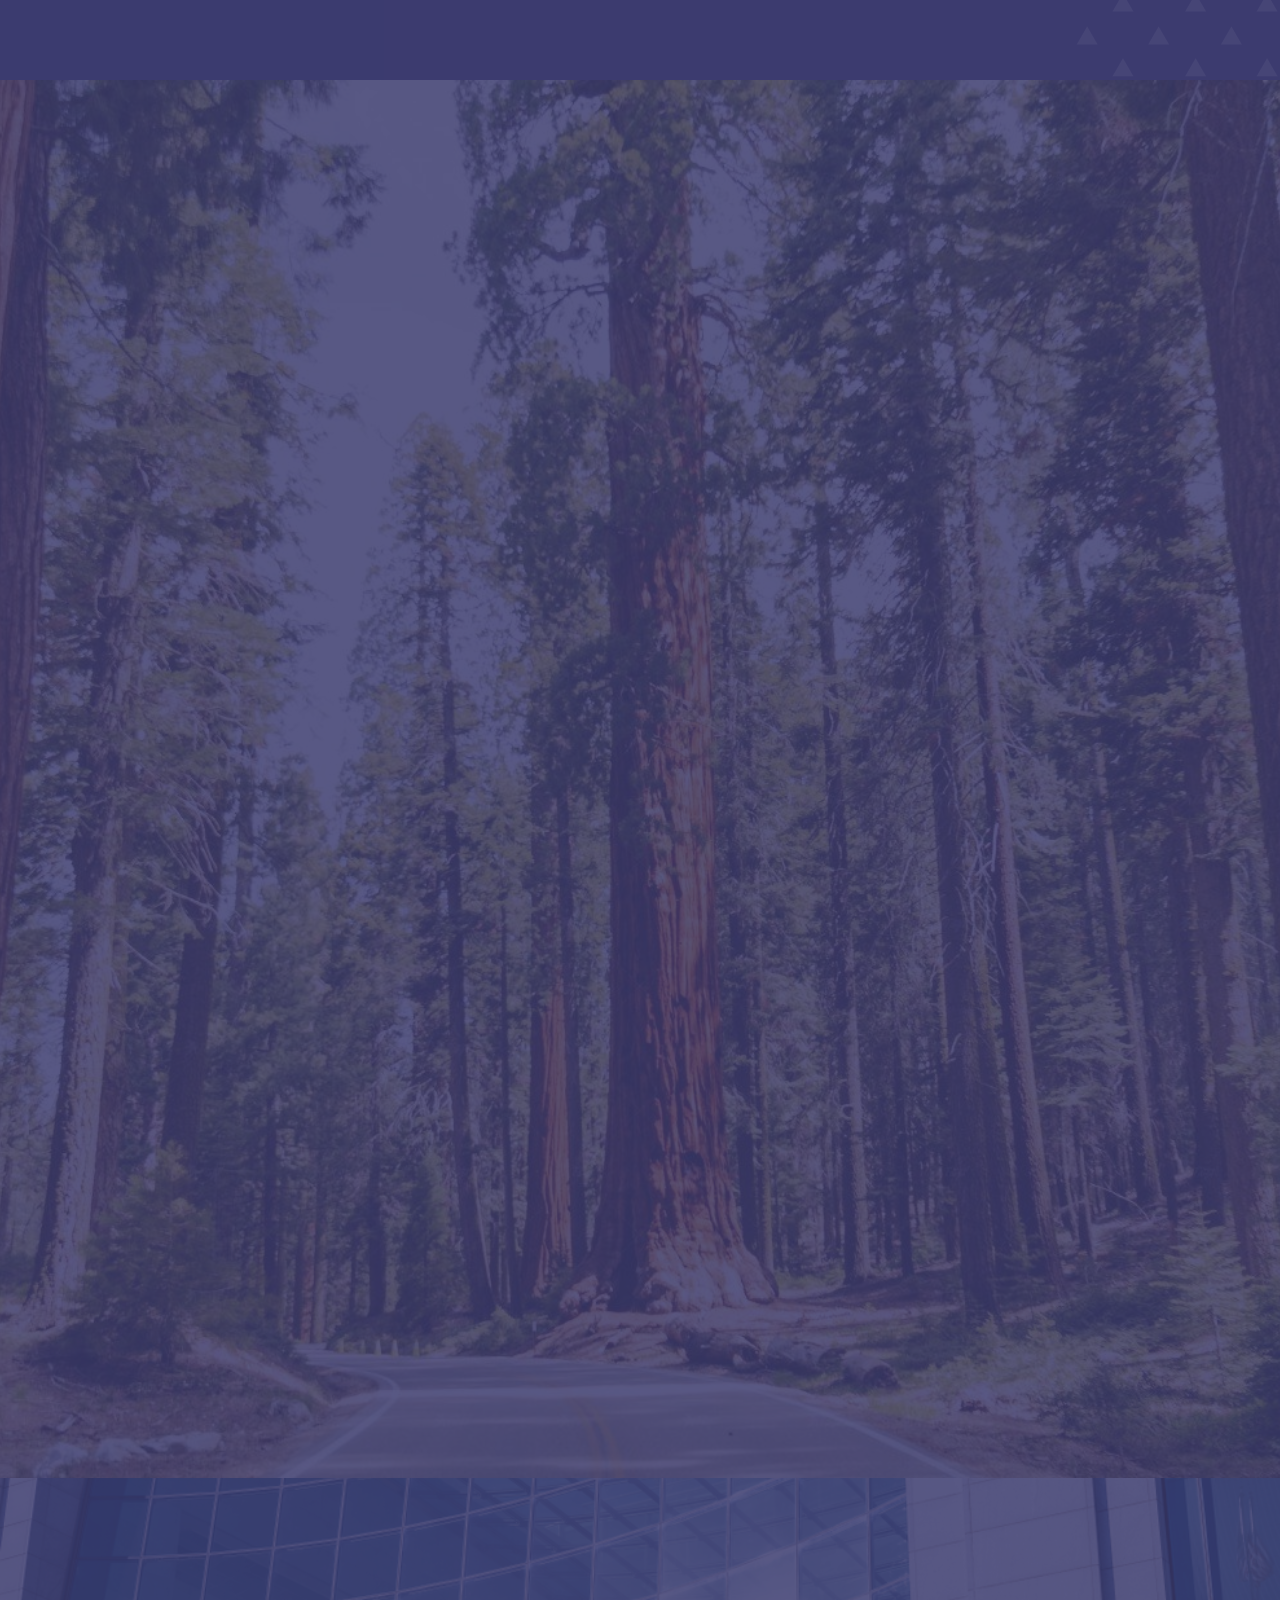
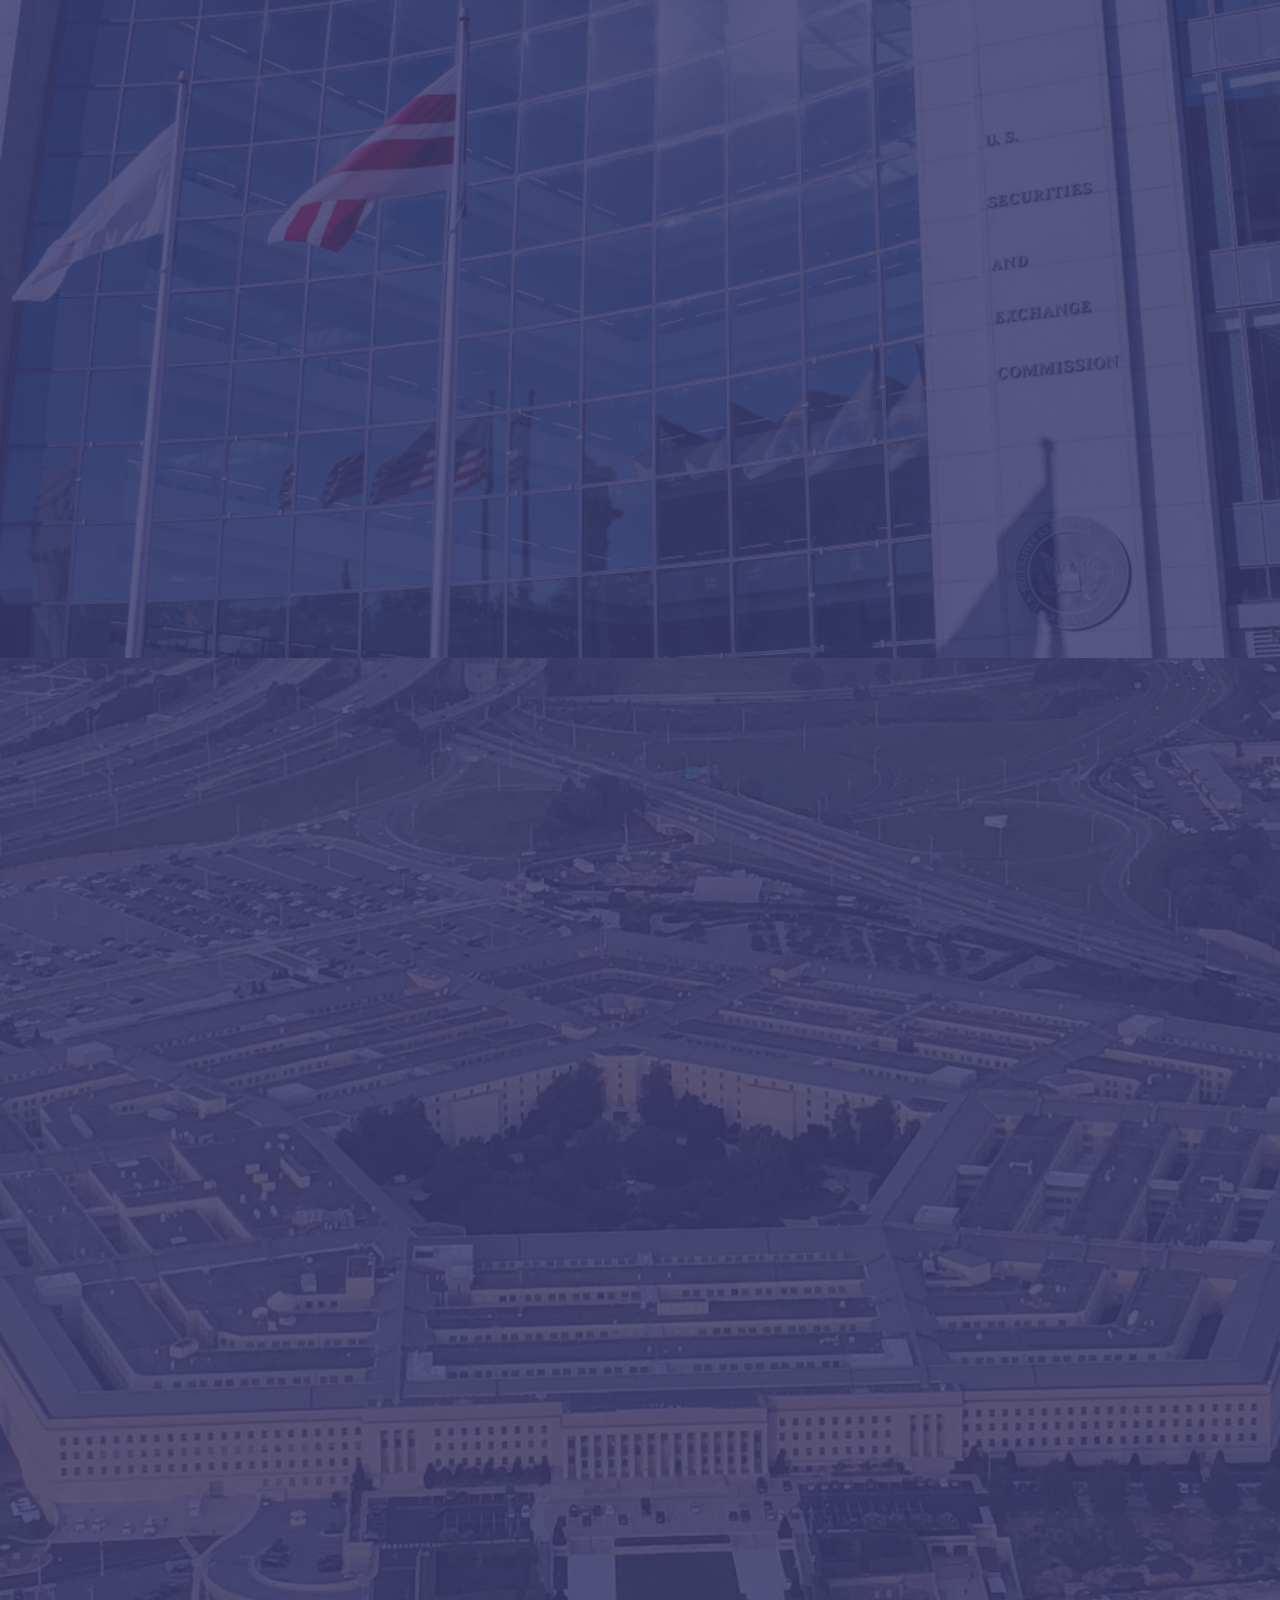
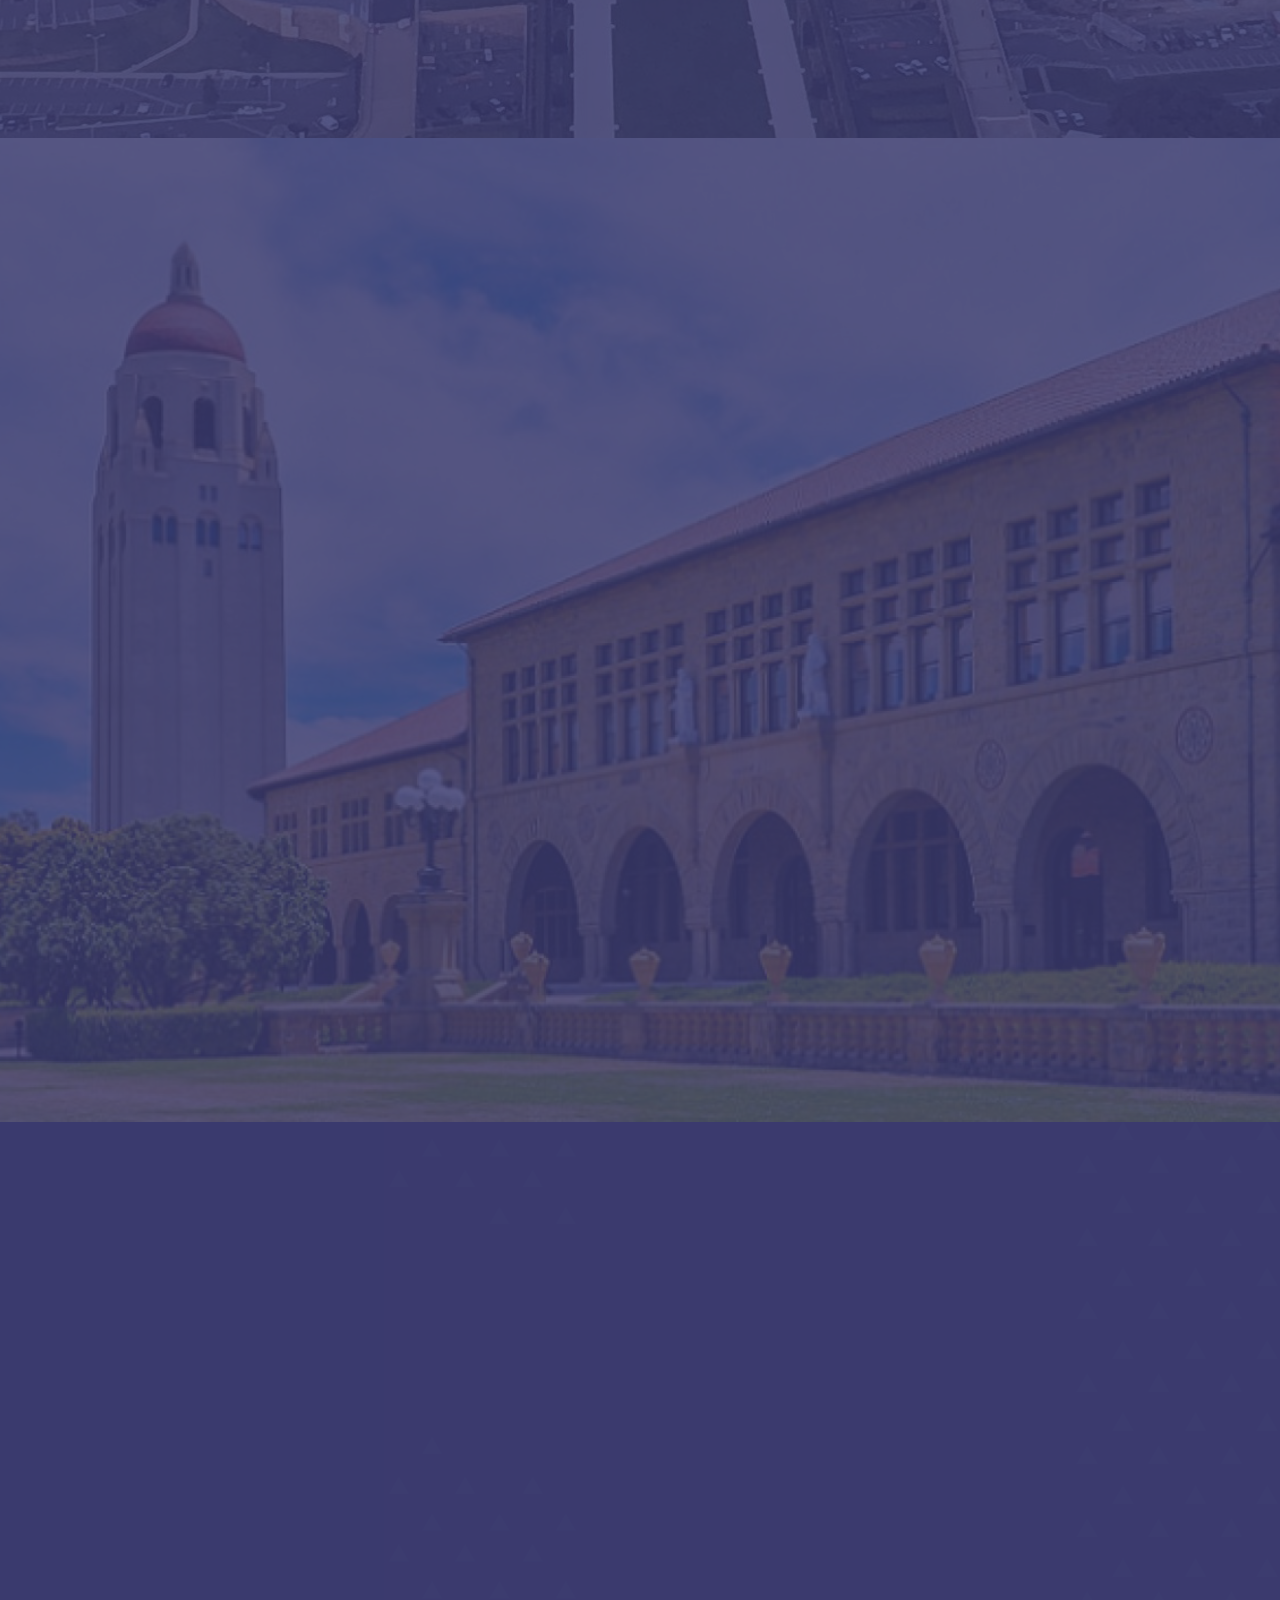
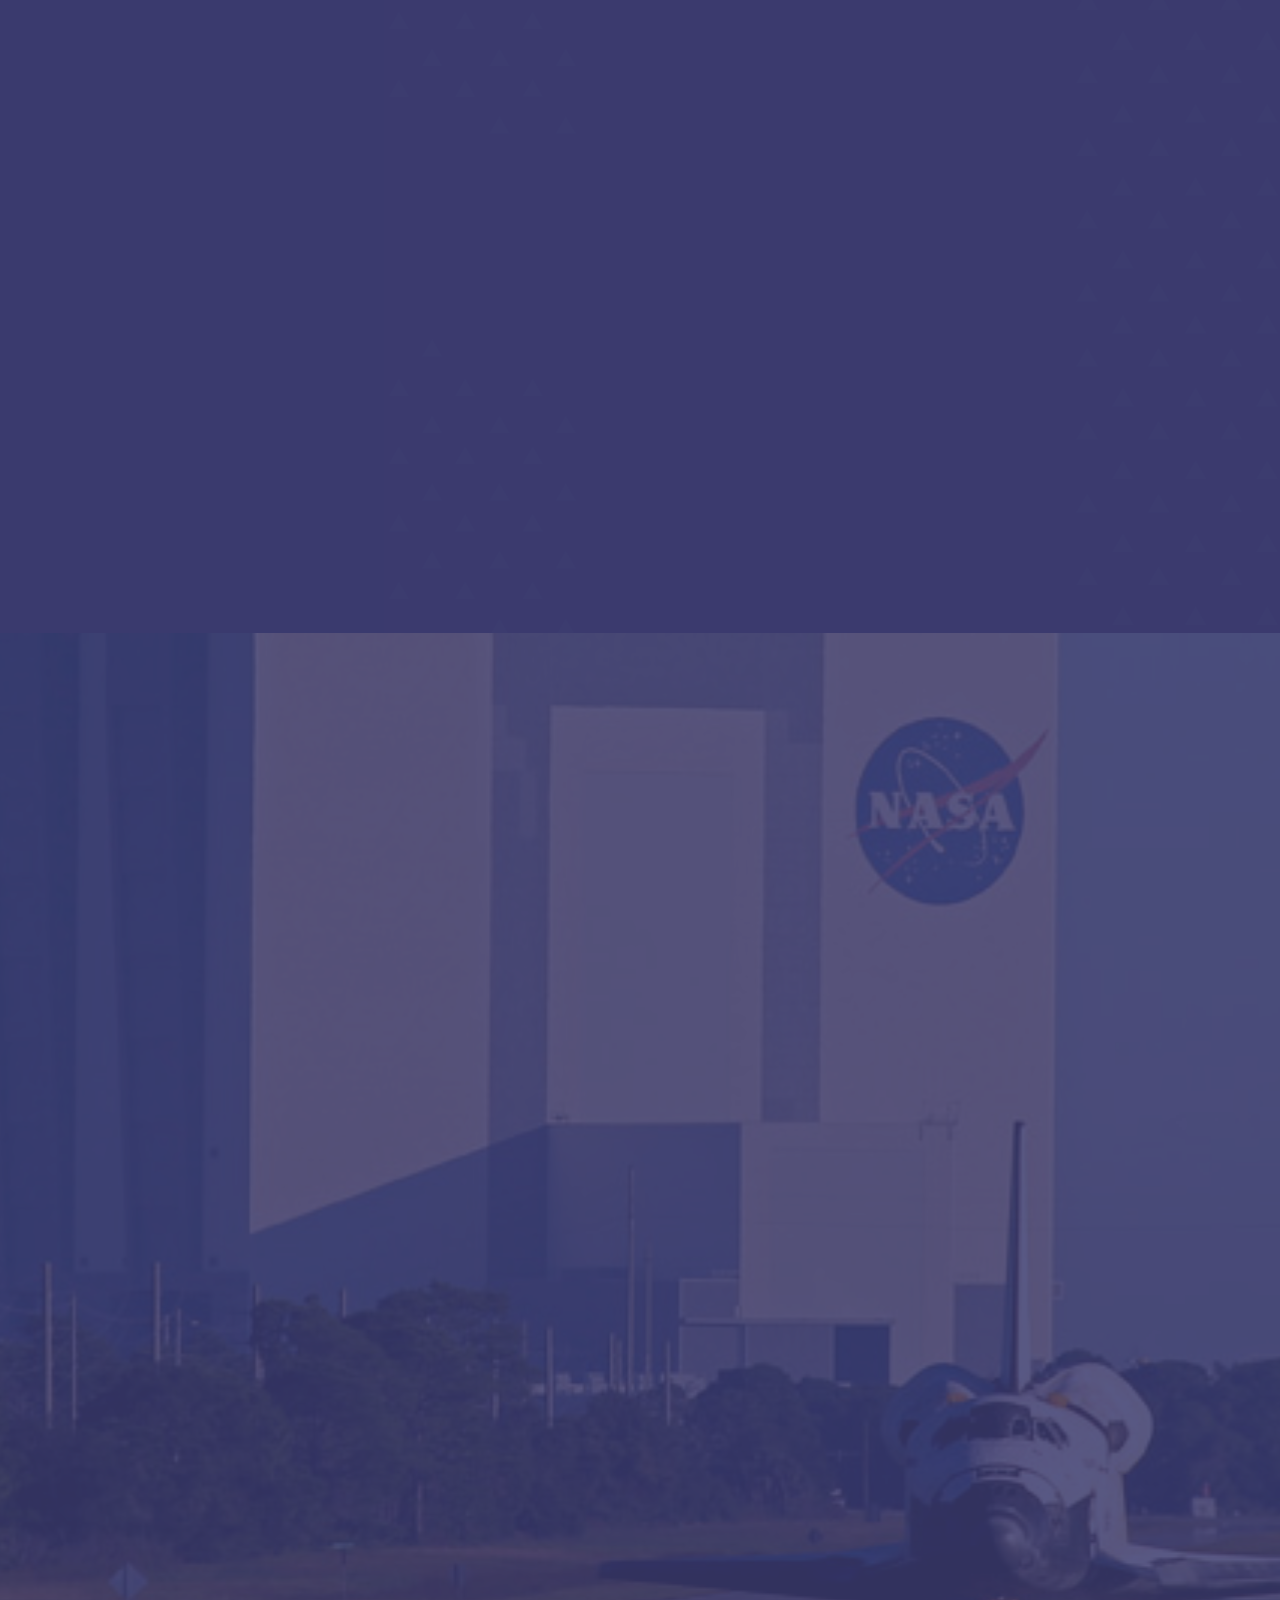
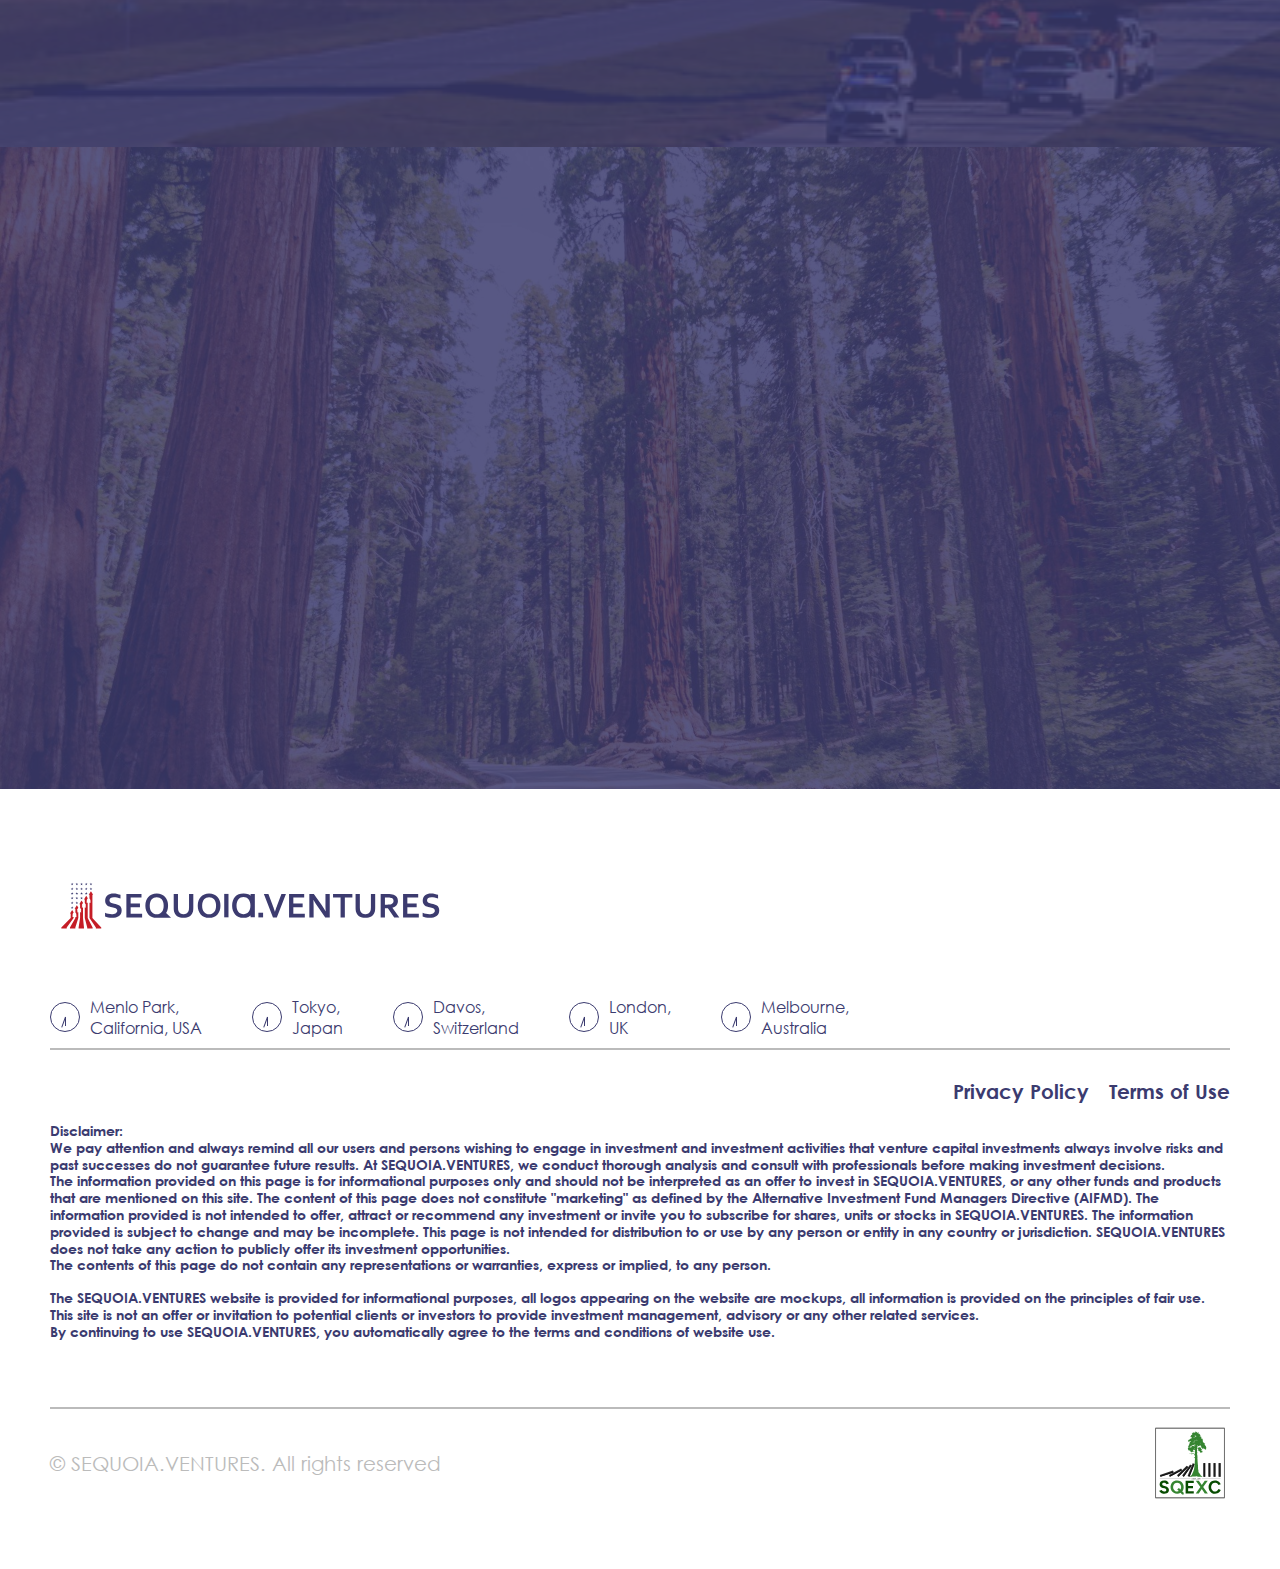
==== commit 4f7325e0: "first commit" ====
--- a/index.html
+++ b/index.html
@@ -6,6 +6,7 @@
     <meta name="viewport" content="width=device-width, initial-scale=1.0">
     <title>Sequoia.Ventures</title>
     <link rel="stylesheet" href="./style.css">
+    <link rel="shortcut icon" href="favicon.ico" type="image/x-icon">
 </head>
 
 <body class="homePage">
@@ -30,7 +31,7 @@
                 </a>
                 <div class="header-nav">
                     <ul class="header-nav__list">
-                        <li class="header-nav__item header-fintech">
+                        <li class="header-nav__item header-fintech"> <a href="./index.html#block1">
                                 <div class="header-nav__item_img">
                                     <?xml version="1.0" encoding="utf-8"?>
                                     <svg version="1.1" id="Слой_1" xmlns="http://www.w3.org/2000/svg"
@@ -192,7 +193,7 @@
                                 </div>
                                 <span class="header-nav__item_text">FinTech & Blockchain</span>
                             </a></li>
-                        <li class="header-nav__item header-miltech">
+                        <li class="header-nav__item header-miltech"> <a href="./index.html#block2">
                                 <div class="header-nav__item_img">
                                     <?xml version="1.0" encoding="utf-8"?>
                                     <svg version="1.1" id="Слой_1" xmlns="http://www.w3.org/2000/svg"
@@ -222,7 +223,7 @@
                                 </div>
                                 <span class="header-nav__item_text">MilTech & MedTech</span>
                             </a></li>
-                        <li class="header-nav__item header-ai">
+                        <li class="header-nav__item header-ai"> <a href="./index.html#block3">
                                 <div class="header-nav__item_img">
                                     <?xml version="1.0" encoding="utf-8"?>
                                     <svg version="1.1" id="Слой_1" xmlns="http://www.w3.org/2000/svg"
@@ -277,7 +278,7 @@
                                 </div>
                                 <span class="header-nav__item_text">AI & AR</span>
                             </a></li>
-                        <li class="header-nav__item header-climate">
+                        <li class="header-nav__item header-climate"> <a href="index.html#block4">
                                 <div class="header-nav__item_img">
                                     <?xml version="1.0" encoding="utf-8"?>
                                     <svg version="1.1" id="Слой_1" xmlns="http://www.w3.org/2000/svg"
@@ -313,9 +314,9 @@
                                         </g>
                                     </svg>
                                 </div>
-                                <span class="header-nav__item_text">ClimatTech & Alternative Energy</span>
+                                <span class="header-nav__item_text">ClimatTech & Renewable Energy</span>
                             </a></li>
-                        <li class="header-nav__item header-next">
+                        <li class="header-nav__item header-next"> <a href="index.html#block5">
                                 <div class="header-nav__item_img">
                                     <?xml version="1.0" encoding="utf-8"?>
                                     <svg version="1.1" id="Слой_1" xmlns="http://www.w3.org/2000/svg"
@@ -390,8 +391,8 @@
                                         </g>
                                     </svg>
                                 </div>
-                                <span class="header-nav__item_text">Next Gen Projects</span>
-                            </a></li>
+                                
+                            </a><span class="header-nav__item_text">Next Gen Projects</span></li>
                     </ul>
                 </div>
                 <div id='burgerBtn' class="header-burger">
@@ -441,11 +442,12 @@
                             <br>
                             We are pragmatically investing for a brighter future and striving to fight inequality by
                             putting the interests of humanity first to help people build a better world.
-                        </p>
-                    </div>
-                </div>
+                        </p>                             
+                    </div>
+                </div>
+                <div id="block1"></div>
             </div>
-            <div id="fintech" class="content-block anchor content-block__two bg background-filter">
+            <div  class="content-block anchor content-block__two bg background-filter">
                 <div class="container">
                     <div class="grid-container">
                         <div class="content-block__text">
@@ -506,7 +508,7 @@
                     </div>
                 </div>
             </div>
-            <div id="miltech" class="content-block anchor content-block__three bg background-filter">
+            <div id="block2" class="content-block anchor content-block__three bg background-filter">
                 <div class="container">
                     <div class="grid-container">
                         <div class="content-block__img">
@@ -568,7 +570,6 @@
                                 <li class="anim-item">Investments in technologies to improve the lives of people with
                                     disabilities.</li>
                             </ul>
-                            <div id="ai"></div>
                             <p class="anim-item">Such areas of health care are very promising, especially in the context
                                 of
                                 growing population needs, declining birth rates and life expectancy worldwide.</p>
@@ -576,10 +577,11 @@
                                 laboratories and scientific communities.
                             </p>
                         </div>
+                        <div id="block3"></div>
                     </div>
                 </div>
             </div>
-            <div  class="content-block anchor content-block__four bg background-filter">
+            <div class="content-block anchor content-block__four bg background-filter">
                 <div class="container">
                     <div class="grid-container">
                         <div class="content-block__text">
@@ -598,7 +600,7 @@
                                 </div>
                             </div>
                             <p class="anim-item">Innovations in machine learning, artificial intelligence, augmented
-                                reality,
+                                reality, AI
                                 virtual reality, internet of things (IoT), development of devices and portable
                                 electronics to apply these technologies to life. At SEQUOIA.VENTURES, we
                                 believe that the human element will be surpassed by technology.
@@ -620,7 +622,7 @@
                                 </li>
                                 <li class="anim-item">Eliminating the negative factor of human influence on artificial
                                     intelligence, preventing fraud in all industries through the integration of
-                                    artificial intelligence (AI) with the Internet of Things (IoT).
+                                    AI with the IoT.
                                 </li>
                             </ul>
                             <p class="anim-item">The high growth rate of the augmented and virtual reality industry
@@ -636,13 +638,13 @@
                         <div class="content-block__img" >
                             <img class="anim-item move-right" src="./img/rozdily_ikonky/3_5_prozora.svg"
                                 alt="Artificial Intelligence and Augmented Reality image">
-                                <div id="climate"></div>
+                                <div href="" id="block4"></div>
                         </div>
                     </div>
                 </div>
             </div>
             
-            <div  class="content-block anchor content-block__five bg background-filter">
+            <div class="content-block anchor content-block__five bg background-filter">
                 <div class="container">
                     <div class="grid-container">
                         <div class="content-block__img">
@@ -700,6 +702,7 @@
                                 the projected increase in the volume of resource consumption, which is
                                 associated with the growth of population on the planet.
                             </p>
+                            
                             <p class="anim-item">At SEQUOIA.VENTURES, we believe that significant impacts towards a
                                 better
                                 climate can create a better future for humanity, in which we all benefit from a
@@ -707,8 +710,8 @@
                                 climate improvement and a sustainable ecological situation offers across the
                                 planet. And the ClimateTech direction is an essential part of this
                                 transformation.
-                            </p>
-                            <div id="next" ></div>
+                                <div id="block5" ></div>
+                            </p>
                             <p class="anim-item">
                                 At SEQUOIA.VENTURES, we work closely with cutting-edge community organizations and
                                 sustainability consultants.
@@ -760,7 +763,7 @@
                                 Together with government and international organizations, we fund the individual
                                 technologies related to this field that are applied to such global goals.<br> We
                                 envision a future where the most successful companies work together to help solve the
-                                biggest problems facing humanity
+                                biggest problems facing humanity.
                             </p>
                             <p class="anim-item">
                                 Next Gen Projects is an area not often seen in the venture capital market, but
--- a/style.css
+++ b/style.css
@@ -150,6 +150,16 @@
     align-items: center;
 }
 
+.header {
+    transition: all 0.25s;
+}
+
+.homePage.look .header {
+    overflow: hidden;
+    opacity: 0;
+}
+
+
 /* Preloader */
 .preloader {
     padding-top: var(--headerHaight);
@@ -1238,10 +1248,6 @@
         font-size: 12px;
     }
 
-    .map-main {
-        width: 120%;
-    }
-
     /* АНИМАЦИИ */
     .content-block__img .move-right,
     .content-block__img .move-left,
@@ -1251,7 +1257,11 @@
 }
 
 #main-map {
-    width: 120%; 
+    width: 108%; 
+}
+
+.svg-blockchain {
+    width: 255.63px;
 }
 .svg-index {
     position: relative;
@@ -1266,8 +1276,10 @@
     #main-map {
         width: 104%; 
     }
-    .svg-blockchain {
-        width: 255px;
-    }
-}
-
+
+}
+
+.principles-item__photo  {
+    width: 200px;
+    height: 198.42px;
+}
